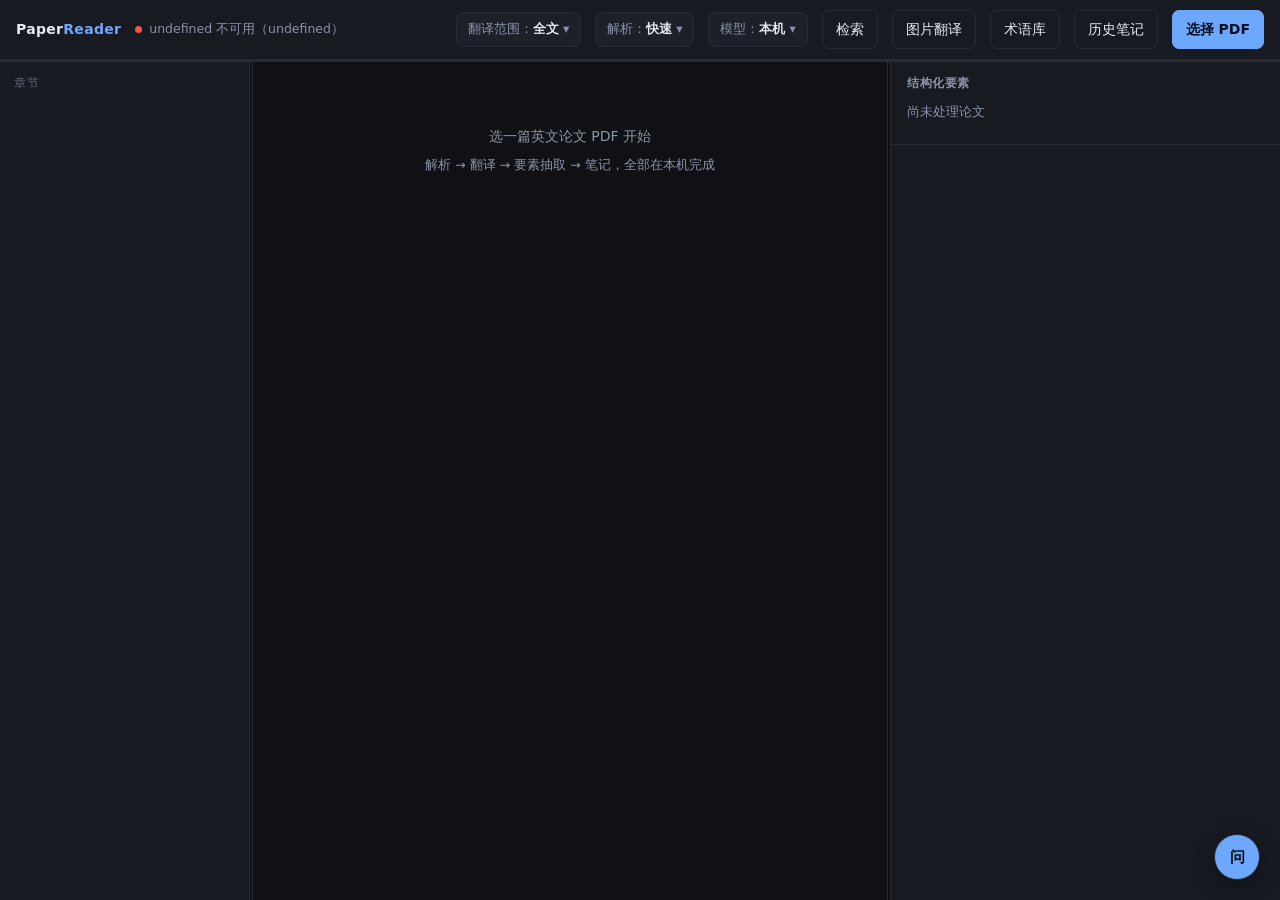
==== web/static/index.html @ 1d7f53ca "补齐四项欠账并加两个新功能：MinerU能力探测、Content-Type与请求体边界、上传目录清理、20项安全回归测试；新增公式点击解读与右下角问论文对话框（支持选中引用）" ====
<!DOCTYPE html>
<html lang="zh-CN">
<head>
<meta charset="utf-8">
<meta name="viewport" content="width=device-width, initial-scale=1">
<title>PaperReader · 端侧文献精读</title>
<link rel="stylesheet" href="/static/vendor/katex/katex.min.css">
<script src="/static/vendor/katex/katex.min.js"></script>
<style>
  :root{
    --bg:#0f1115; --panel:#171a21; --panel-2:#1c2029; --line:#262b36;
    --text:#e6e9ef; --muted:#8b93a7; --dim:#5f6675;
    --accent:#6ea8fe; --accent-dim:#2b4a7d;
    --ok:#3fb950; --warn:#d29922; --bad:#f85149;
    --radius:10px;
  }
  *{box-sizing:border-box}
  html,body{height:100%}
  body{
    margin:0; background:var(--bg); color:var(--text);
    font:14px/1.65 -apple-system,"Segoe UI","Microsoft YaHei",system-ui,sans-serif;
    display:flex; flex-direction:column; overflow:hidden;
  }
  button{font:inherit; cursor:pointer; border-radius:7px; border:1px solid var(--line);
    background:var(--panel-2); color:var(--text); padding:7px 13px; transition:.15s}
  button:hover{border-color:var(--accent-dim); background:#222834}
  button.primary{background:var(--accent); color:#08111f; border-color:var(--accent); font-weight:600}
  button.primary:hover{background:#8ab8ff}
  button:disabled{opacity:.45; cursor:not-allowed}
  button.ghost{background:transparent}
  input,select,textarea{font:inherit; background:var(--panel-2); color:var(--text);
    border:1px solid var(--line); border-radius:7px; padding:7px 10px; outline:none}
  input:focus,select:focus,textarea:focus{border-color:var(--accent-dim)}

  /* 顶栏 */
  header{display:flex; align-items:center; gap:14px; padding:10px 16px;
    border-bottom:1px solid var(--line); background:var(--panel); flex:none}
  .logo{font-weight:700; letter-spacing:.3px}
  .logo span{color:var(--accent)}
  .status{display:flex; align-items:center; gap:7px; color:var(--muted); font-size:12.5px}
  .dot{width:7px;height:7px;border-radius:50%;background:var(--dim)}
  .dot.on{background:var(--ok); box-shadow:0 0 0 3px rgba(63,185,80,.15)}
  .dot.off{background:var(--bad)}
  header .spacer{flex:1}
  /* 自定义下拉：原生 select 在某些缩放/多屏环境下弹层会跑到左上角，索性自己画 */
  .dd{position:relative}
  .dd-btn{background:var(--panel-2); border:1px solid var(--line); color:var(--muted);
    padding:6px 11px; border-radius:7px; font-size:12.5px}
  .dd-btn b{color:var(--text); font-weight:600}
  .dd-menu{position:absolute; right:0; top:calc(100% + 6px); min-width:210px; display:none;
    background:#1b2029; border:1px solid var(--line); border-radius:9px; padding:5px;
    box-shadow:0 14px 34px rgba(0,0,0,.45); z-index:60}
  .dd.open .dd-menu{display:block}
  .dd-menu > div{padding:8px 10px; border-radius:6px; font-size:13px; cursor:pointer;
    color:var(--text); display:flex; align-items:center; gap:8px}
  .dd-menu > div:hover{background:#232a36}
  .dd-menu > div.sel{background:#1f2a3d; color:var(--accent)}
  .dd-menu .hint{color:var(--dim); font-size:11.5px; padding:2px 10px 6px; cursor:default}
  .dd-menu .hint:hover{background:transparent}

  /* 进度条 */
  #bar{height:2px; background:var(--line); flex:none; overflow:hidden}
  #bar > i{display:block; height:100%; width:0; background:var(--accent); transition:width .4s}

  /* 主区 */
  main{flex:1; display:grid; min-height:0;
    grid-template-columns:var(--lw,250px) 5px minmax(0,1fr) 5px var(--rw,390px)}
  .col{overflow-y:auto; min-height:0}
  /* 分隔条：鼠标移上去变蓝，按住左右拖 */
  .split{cursor:col-resize; background:transparent; position:relative; z-index:5}
  .split::after{content:''; position:absolute; inset:0 2px; background:var(--line); transition:background .15s}
  .split:hover::after,.split.dragging::after{background:var(--accent)}
  body.resizing{cursor:col-resize; user-select:none}
  .col.left{border-right:1px solid var(--line); background:var(--panel)}
  .col.right{border-left:1px solid var(--line); background:var(--panel)}
  .col.center{background:var(--bg); scroll-behavior:smooth}

  .sec-head{padding:12px 14px 6px; font-size:11.5px; letter-spacing:.08em;
    color:var(--dim); text-transform:uppercase}
  .toc-item{padding:8px 14px; cursor:pointer; border-left:2px solid transparent;
    display:flex; gap:8px; align-items:baseline}
  .toc-item:hover{background:#1d222c}
  .toc-item.active{border-left-color:var(--accent); background:#1d2330}
  .toc-item .k{font-size:10.5px; padding:1px 6px; border-radius:4px; background:#252b37;
    color:var(--muted); flex:none}
  .toc-item .t{font-size:13px; overflow:hidden; text-overflow:ellipsis; white-space:nowrap}
  .toc-item .n{margin-left:auto; font-size:11px; color:var(--dim); flex:none}
  .toc-item.done .n{color:var(--ok)}

  /* 阅读区 */
  .paper-title{padding:22px 34px 6px; font-size:19px; font-weight:650}
  .paper-meta{padding:0 34px 16px; color:var(--muted); font-size:12.5px}
  .card{margin:0 34px 18px; border:1px solid var(--line); border-radius:var(--radius);
    background:var(--panel); overflow:hidden}
  .card-h{display:flex; align-items:center; gap:10px; padding:10px 16px;
    border-bottom:1px solid var(--line); background:var(--panel-2); font-size:13px}
  .card-h .k{font-size:10.5px; padding:1px 6px; border-radius:4px; background:#2a3140; color:var(--muted)}
  .card-h .rate{margin-left:auto; font-size:11.5px; color:var(--muted)}
  .card-b{padding:6px 16px 12px; display:grid; gap:2px}
  .pair{display:grid; gap:6px}
  .pair .lab{font-size:11px; color:var(--dim); letter-spacing:.05em}
  .para{display:grid; gap:5px; padding:11px 0; border-bottom:1px dashed var(--line)}
  .para:last-child{border-bottom:none}
  .pno{font-size:10.5px; color:var(--dim); letter-spacing:.04em}
  .pno b{color:var(--accent); font-weight:600}
  .src{color:#a8b0c0; font-size:13px; font-family:ui-serif,Georgia,serif; line-height:1.7}
  .dst{color:var(--text); font-size:14px; line-height:1.85; white-space:pre-wrap}
  .cached{font-size:10px; color:var(--ok); margin-left:6px}
  /* 表格与插图：原来这些内容被直接丢掉了 */
  .tblwrap{overflow-x:auto; padding:8px 0 4px}
  .tbl{border-collapse:collapse; font-size:12.5px; min-width:100%}
  .tbl th,.tbl td{border:1px solid var(--line); padding:5px 9px; text-align:left; white-space:nowrap}
  .tbl th{background:#20262f; color:var(--muted); font-weight:500}
  .figs{display:flex; flex-wrap:wrap; gap:10px; padding:10px 0 2px}
  .figs figure{margin:0; flex:1 1 260px; max-width:340px; background:#11151b;
    border:1px solid var(--line); border-radius:8px; padding:7px}
  .figs img{width:100%; border-radius:4px; display:block; cursor:zoom-in; background:#fff}
  .figs figcaption{font-size:11px; color:var(--dim); padding-top:5px}
  details.pages{margin-top:8px}
  details.pages summary{cursor:pointer; color:var(--muted); font-size:12px; padding:5px 0}
  details.pages img{width:100%; border:1px solid var(--line); border-radius:6px; margin-top:8px; background:#fff}
  .zoom{position:fixed; inset:0; background:rgba(0,0,0,.85); display:none; align-items:center;
    justify-content:center; z-index:80; padding:30px}
  .zoom.show{display:flex}
  .zoom img{max-width:96vw; max-height:92vh; background:#fff; border-radius:6px}
  /* 正文内嵌的插图与公式（MinerU 解析时按 bbox 裁出来） */
  .inline-fig{margin:14px 0; background:#11151b; border:1px solid var(--line);
    border-radius:8px; padding:8px; max-width:560px}
  .inline-fig img{width:100%; border-radius:4px; display:block; cursor:zoom-in; background:#fff}
  .inline-fig figcaption{font-size:11.5px; color:var(--muted); padding-top:6px; line-height:1.6}
  .formula{margin:14px 0; padding:10px 12px; background:#11151b; border:1px solid var(--line);
    border-radius:8px; display:flex; flex-direction:column; gap:6px}
  .formula img{max-height:90px; width:auto; max-width:100%; align-self:flex-start;
    background:#fff; border-radius:4px; cursor:zoom-in; padding:3px 6px}
  .formula code{font-family:ui-monospace,Consolas,monospace; font-size:11.5px;
    color:var(--muted); word-break:break-all; line-height:1.6}
  /* KaTeX 渲染结果：可选中、可缩放，比图片清楚 */
  .eq-render{color:var(--text); font-size:1.05em; overflow-x:auto; padding:4px 0}
  .eq-render .katex{font-size:1.12em}
  .eq-clickable{cursor:pointer; border-radius:6px; transition:background .15s}
  .eq-clickable:hover{background:rgba(110,168,254,.10); outline:1px dashed rgba(110,168,254,.45)}
  /* 图片翻译的结果：原文/译文并排 */
  .imgcard{background:var(--panel); border:1px solid var(--line); border-radius:9px; padding:12px}
  .imgcard-h{display:flex; gap:10px; align-items:center}
  .imgthumb{width:52px; height:52px; object-fit:cover; border-radius:6px; border:1px solid var(--line); flex:none}
  .imgtext{margin:0; padding:10px; background:#11151b; border:1px solid var(--line);
    border-radius:7px; font-size:12.5px; line-height:1.8; white-space:pre-wrap;
    word-break:break-word; max-height:340px; overflow:auto; color:var(--text);
    font-family:inherit}
  .empty{padding:60px 34px; color:var(--muted); text-align:center; line-height:2}
  .empty kbd{background:var(--panel-2); border:1px solid var(--line); border-radius:5px;
    padding:1px 6px; font-size:12px}
  .warnbox{margin:0 34px 16px; padding:10px 14px; border-radius:8px;
    background:rgba(210,153,34,.1); border:1px solid rgba(210,153,34,.35);
    color:#e3c07a; font-size:12.5px}

  /* 右栏 */
  .panel-block{padding:12px 16px; border-bottom:1px solid var(--line)}
  .panel-block h3{margin:0 0 8px; font-size:12px; color:var(--muted); font-weight:600;
    letter-spacing:.05em}
  .field{margin-bottom:9px}
  .field .fl{font-size:11px; color:var(--dim); margin-bottom:2px}
  .field .fv{font-size:13px; line-height:1.6; white-space:pre-wrap}
  .field ul{margin:0; padding-left:16px}
  .field li{margin-bottom:3px}
  .chip{display:inline-block; font-size:11px; padding:1px 7px; border-radius:20px;
    background:#252b37; color:var(--muted); margin:0 4px 4px 0}
  .chip.ok{background:rgba(63,185,80,.12); color:var(--ok)}
  .chip.bad{background:rgba(248,81,73,.12); color:var(--bad)}
  .ev{padding:7px 0; border-bottom:1px dashed var(--line); font-size:12px; color:#9aa3b4;
    font-family:ui-serif,Georgia,serif}
  .ev:last-child{border-bottom:none}
  .ev b{color:var(--muted); font-weight:500; font-family:inherit; font-size:11px}
  .note-md{padding:12px 16px; font-size:13px; line-height:1.8}
  .note-md h1,.note-md h2,.note-md h3{font-size:14px; margin:16px 0 8px; color:var(--accent)}
  .note-md h1{font-size:15px}
  .note-md h2{border-bottom:1px solid var(--line); padding-bottom:5px}
  /* 段落：段间距 + 中文习惯的首行缩进 2 字 */
  .note-md p{margin:0 0 10px; line-height:1.95; text-indent:2em; color:var(--text)}
  .note-md p:last-child{margin-bottom:0}
  .note-md ul,.note-md ol{padding-left:22px; margin:6px 0 10px}
  .note-md li{margin-bottom:5px; line-height:1.85}
  .note-md b{color:var(--text); font-weight:600}
  .note-md code{background:#1c2029; padding:1px 5px; border-radius:4px; font-size:12px}

  /* 弹层 */
  .mask{position:fixed; inset:0; background:rgba(0,0,0,.55); display:none;
    align-items:center; justify-content:center; z-index:50}
  .mask.show{display:flex}
  .modal{width:min(940px,94vw); max-height:86vh; background:var(--panel);
    border:1px solid var(--line); border-radius:12px; display:flex; flex-direction:column;
    box-shadow:0 24px 60px rgba(0,0,0,.5)}
  .modal-h{display:flex; align-items:center; gap:10px; padding:14px 18px;
    border-bottom:1px solid var(--line)}
  .modal-h h2{margin:0; font-size:15px}
  .modal-h .spacer{flex:1}
  .modal-b{padding:16px 18px; overflow:auto}
  table{width:100%; border-collapse:collapse; font-size:13px}
  th,td{text-align:left; padding:7px 8px; border-bottom:1px solid var(--line); vertical-align:middle}
  th{color:var(--muted); font-weight:500; font-size:12px; white-space:nowrap}
  td.nowrap{white-space:nowrap}
  td.ellip{max-width:340px; overflow:hidden; text-overflow:ellipsis; white-space:nowrap}
  td button{padding:3px 9px; font-size:12px}
  button.danger{color:var(--bad); border-color:rgba(248,81,73,.35)}
  button.danger:hover{background:rgba(248,81,73,.12); border-color:var(--bad)}
  .row{display:flex; gap:8px; flex-wrap:wrap; margin-bottom:12px}
  .row input{flex:1; min-width:110px}
  .hide{display:none !important}
  .dd-menu div.disabled{opacity:.45; cursor:not-allowed}

  /* ---------- 右下角提问面板 ---------- */
  #chatFab{position:fixed; right:20px; bottom:20px; z-index:60; width:46px; height:46px;
    border-radius:50%; border:1px solid var(--line); background:var(--accent); color:#0b0e13;
    font-size:15px; font-weight:700; cursor:pointer; box-shadow:0 6px 20px rgba(0,0,0,.35)}
  #chatFab:hover{filter:brightness(1.08)}
  #chatFab.active{background:var(--panel); color:var(--text)}
  #chatPanel{position:fixed; right:20px; bottom:84px; z-index:200; width:390px; max-width:calc(100vw - 40px);
    height:min(560px, 72vh); display:flex; flex-direction:column;
    background:#171a21; border:1px solid var(--line); border-radius:12px;
    box-shadow:0 18px 46px rgba(0,0,0,.5); overflow:hidden}
  .chat-h{display:flex; align-items:center; gap:8px; padding:9px 12px;
    border-bottom:1px solid var(--line); font-size:13px; font-weight:600}
  .chat-h button{padding:2px 9px}
  #chatMsgs{flex:1; overflow-y:auto; padding:12px; display:flex; flex-direction:column; gap:10px}
  .chat-tip{color:var(--dim); font-size:12.5px; line-height:1.8}
  .msg{max-width:92%; padding:8px 11px; border-radius:9px; font-size:13px; line-height:1.8; word-break:break-word}
  .msg.me{align-self:flex-end; background:rgba(110,168,254,.16); border:1px solid rgba(110,168,254,.3)}
  .msg.ai{align-self:flex-start; background:#11151b; border:1px solid var(--line)}
  .msg.ai p{margin:0 0 8px; text-indent:0}
  .msg.ai p:last-child{margin-bottom:0}
  .msg.ai ul,.msg.ai ol{padding-left:20px; margin:4px 0 8px}
  .msg.ai h1,.msg.ai h2,.msg.ai h3{font-size:13px; margin:8px 0 5px; color:var(--accent)}
  #chatQuotes{display:flex; flex-wrap:wrap; gap:6px; padding:8px 12px; border-top:1px solid var(--line)}
  .quote-chip{display:inline-flex; align-items:center; gap:6px; max-width:100%;
    background:#11151b; border:1px solid var(--line); border-radius:6px;
    padding:3px 7px; font-size:11.5px; color:var(--muted)}
  .quote-chip b{cursor:pointer; color:var(--dim); font-weight:400}
  .quote-chip b:hover{color:var(--bad)}
  .chat-in{display:flex; gap:8px; padding:10px 12px; border-top:1px solid var(--line)}
  #chatInput{flex:1; resize:none; background:#11151b; color:var(--text); border:1px solid var(--line);
    border-radius:8px; padding:7px 9px; font-size:13px; line-height:1.6; font-family:inherit}
  #chatInput:focus{outline:none; border-color:var(--accent)}
  .sel-quote{position:fixed; z-index:70; padding:4px 10px; font-size:12px; cursor:pointer;
    background:var(--accent); color:#0b0e13; border:none; border-radius:6px;
    box-shadow:0 4px 14px rgba(0,0,0,.4)}
  .toast{position:fixed; bottom:22px; left:50%; transform:translateX(-50%) translateY(20px);
    background:var(--panel-2); border:1px solid var(--line); color:var(--text);
    padding:9px 16px; border-radius:8px; opacity:0; transition:.25s; pointer-events:none; z-index:99}
  .toast.show{opacity:1; transform:translateX(-50%)}
  ::-webkit-scrollbar{width:10px;height:10px}
  ::-webkit-scrollbar-thumb{background:#2a303c; border-radius:6px}
  ::-webkit-scrollbar-track{background:transparent}
</style>
</head>
<body>
<header>
  <div class="logo">Paper<span>Reader</span></div>
  <div class="status"><i class="dot" id="dot"></i><span id="modelTxt">检查模型…</span></div>
  <div class="spacer"></div>
  <div class="dd" id="ddRange">
    <button class="dd-btn" onclick="toggleDD('ddRange')">翻译范围：<b id="rangeLabel">全文</b> ▾</button>
    <div class="dd-menu">
      <div data-v="all" onclick="pickRange('all')">全文（除参考文献）</div>
      <div data-v="core" onclick="pickRange('core')">摘要 + 方法 + 实验</div>
      <div data-v="abstract" onclick="pickRange('abstract')">仅摘要（最快）</div>
    </div>
  </div>
  <div class="dd" id="ddParse">
    <button class="dd-btn" onclick="toggleDD('ddParse')">解析：<b id="parseLabel">快速</b> ▾</button>
    <div class="dd-menu">
      <div data-v="auto" onclick="pickParse('auto')">快速（PyMuPDF，约 10 秒）</div>
      <div data-v="mineru" id="optMineru" onclick="pickParse('mineru')">精细（MinerU，约 30~60 秒/篇）</div>
    </div>
  </div>
  <div class="dd" id="ddModel">
    <button class="dd-btn" onclick="toggleDD('ddModel')">模型：<b id="modelLabel">本机</b> ▾</button>
    <div class="dd-menu" id="modelMenu"></div>
  </div>
  <button id="btnRerun" class="ghost hide" onclick="rerunCurrent()" title="按当前模型与术语库重新解析并翻译">重新翻译</button>
  <button id="btnSearch" class="ghost">检索</button>
  <button id="btnImage" class="ghost">图片翻译</button>
  <button id="btnTerms" class="ghost">术语库</button>
  <button id="btnNotes" class="ghost">历史笔记</button>
  <button id="btnPick" class="primary">选择 PDF</button>
  <input type="file" id="file" accept="application/pdf" hidden>
</header>
<div id="bar"><i></i></div>

<main id="main">
  <div class="col left">
    <div class="sec-head">章节</div>
    <div id="toc"></div>
  </div>
  <div class="split" data-side="left" title="拖动调整章节栏宽度"></div>
  <div class="col center" id="center">
    <div class="empty" id="empty">
      选一篇英文论文 PDF 开始<br>
      <span style="font-size:12.5px">解析 → 翻译 → 要素抽取 → 笔记，全部在本机完成</span>
    </div>
  </div>
  <div class="split" data-side="right" title="拖动调整右栏宽度"></div>
  <div class="col right" id="right">
    <div class="panel-block">
      <h3>结构化要素</h3>
      <div class="field"><div class="fv" style="color:var(--muted)">尚未处理论文</div></div>
    </div>
  </div>
</main>

<div class="mask" id="mask">
  <div class="modal">
    <div class="modal-h">
      <h2 id="modalTitle">术语库</h2>
      <div class="spacer"></div>
      <button class="ghost" id="modalClose">关闭</button>
    </div>
    <div class="modal-b" id="modalBody"></div>
  </div>
</div>
<div class="toast" id="toast"></div>

<script>
const $ = s => document.querySelector(s);
// 渲染异常不能静默：出错时把原因写进页面标题，便于无头浏览器排查
window.onerror = (msg, src, line, col) => { document.title = 'ERR: ' + msg + ' @' + line + ':' + col; };
const el = (tag, cls, txt) => { const n = document.createElement(tag);
  if (cls) n.className = cls; if (txt !== undefined) n.textContent = txt; return n; };
const KIND_CN = {abstract:'摘要',introduction:'引言',related:'相关工作',method:'方法',
  experiment:'实验',discussion:'讨论',conclusion:'结论',acknowledg:'致谢',
  references:'参考文献',appendix:'附录',other:'其他',front:'题名页'};

let task = null, timer = null, currentFile = null;
let RANGE = 'all';
let PARSE = 'auto';
let SETTINGS = null;
let LAST_CANDS = [];
let EQ_TEX = [];  // 当前渲染批次的公式 LaTeX，下标对应 .eq-render[data-eq]
const RANGE_LABEL = {all:'全文', core:'摘要+方法+实验', abstract:'仅摘要'};
const PARSE_LABEL = {auto:'快速', mineru:'精细'};

function toggleDD(id){
  const d = document.getElementById(id);
  document.querySelectorAll('.dd').forEach(x => { if(x !== d) x.classList.remove('open'); });
  d.classList.toggle('open');
}
function closeDD(){ document.querySelectorAll('.dd').forEach(x => x.classList.remove('open')); }
document.addEventListener('click', e => { if(!e.target.closest('.dd')) closeDD(); });

function pickRange(v){
  RANGE = v;
  $('#rangeLabel').textContent = RANGE_LABEL[v] || v;
  closeDD();
}

let MINERU_OK = true;   // 由 /api/health 回填

function applyMineruCapability(){
  const el = document.getElementById('optMineru');
  if(!el) return;
  if(MINERU_OK){
    el.classList.remove('disabled');
    el.title = '';
  }else{
    el.classList.add('disabled');
    el.title = '未检测到 .venv-mineru，按 README 装好精细解析后再选';
  }
}

function pickParse(v){
  if(v === 'mineru' && !MINERU_OK){
    toast('精细解析未安装：需要 .venv-mineru 与 835MB 模型，见 README「可选：MinerU 精细解析」', 6000);
    closeDD();
    return;
  }
  PARSE = v;
  $('#parseLabel').textContent = PARSE_LABEL[v] || v;
  closeDD();
}

function kindsFor(range){
  if(range === 'abstract') return ['abstract'];
  // "*" 交给服务端解释为"除参考文献/致谢外的全部章节"，包括认不出名字的 other
  if(range === 'all') return ['*'];
  return ['abstract','introduction','related','method','experiment','other','conclusion'];
}

/* ---------- 模型提供方 ---------- */
async function loadSettings(){
  try{
    SETTINGS = await api('/api/settings');
    const p = SETTINGS.providers[SETTINGS.active] || {};
    const warn = (p.backend !== 'ollama' && !p.has_key) ? '（缺密钥）' : '';
    $('#modelLabel').textContent = (p.label || '本机') + warn;
    $('#modelMenu').innerHTML = Object.entries(SETTINGS.providers).map(([k,v]) => `
      <div class="${k===SETTINGS.active?'sel':''}" onclick="switchProvider('${escapeHtml(k).replace(/'/g,'&#39;')}')">
        <span>${escapeHtml(v.label)}${k===SETTINGS.active?' ✓':''}</span>
        <span style="margin-left:auto;font-size:11px;color:var(--dim)">
          ${v.backend==='ollama' ? '本地' : (v.has_key ? '已配密钥' : '未配密钥')}</span>
      </div>`).join('')
      + `<div class="hint" onclick="openProviderModal('${escapeHtml(SETTINGS.active).replace(/'/g,'&#39;')}')"
            style="cursor:pointer;color:var(--accent)">配置当前提供方（密钥 / 模型名）…</div>`;
  }catch(e){}
}

async function switchProvider(name){
  SETTINGS = await api('/api/settings', {method:'POST',
    headers:{'Content-Type':'application/json'}, body: JSON.stringify({active:name})});
  closeDD(); await loadSettings(); health();
  const p = SETTINGS.providers[name] || {};
  if(p.backend !== 'ollama' && !p.has_key) openProviderModal(name);
}

function openProviderModal(name){
  const p = (SETTINGS && SETTINGS.providers[name]) || {};
  $('#modalTitle').textContent = '配置模型提供方：' + (p.label || name);
  $('#modalBody').innerHTML = `
    <div class="row"><input id="pBase" placeholder="接口地址（OpenAI 兼容）" value="${escapeHtml(p.base_url||'')}"></div>
    <div class="row"><input id="pModel" placeholder="模型名，如 deepseek-chat / doubao-seed-1-6" value="${escapeHtml(p.model||'')}"></div>
    <div class="row"><input id="pKey" type="password" placeholder="API Key（只存本机 data/settings.json）" value=""></div>
    <div style="color:var(--muted);font-size:12.5px;line-height:1.8;margin:8px 0 12px">
      云端模式下论文正文会发送到对应服务商，本地推理的隐私保证不再成立。<br>
      演示建议：本机模型讲"数据不出机"，云端模型只用于对比效果。
    </div>
    <button class="primary" onclick="saveProvider('${escapeHtml(name).replace(/'/g,'&#39;')}')">保存并测试</button>
    <span id="pTest" style="margin-left:12px;color:var(--muted);font-size:12.5px"></span>`;
  $('#mask').classList.add('show');
}

async function saveProvider(name){
  $('#pTest').textContent = '保存中…';
  const body = {name, base_url: $('#pBase').value.trim(), model: $('#pModel').value.trim()};
  const key = $('#pKey').value.trim();
  if(key) body.api_key = key;
  await api('/api/settings', {method:'POST', headers:{'Content-Type':'application/json'},
    body: JSON.stringify(body)});
  await loadSettings();
  const ok = await api('/api/health');
  $('#pTest').textContent = ok.ok ? '连接正常' : '连接失败，检查地址/密钥/模型名';
  $('#pTest').style.color = ok.ok ? 'var(--ok)' : 'var(--bad)';
  health();
}

function toast(msg, ms=2200){
  const t = $('#toast'); t.textContent = msg; t.classList.add('show');
  clearTimeout(t._h); t._h = setTimeout(()=>t.classList.remove('show'), ms);
}
async function api(url, opt={}){
  const r = await fetch(url, opt);
  const ct = r.headers.get('content-type') || '';
  if (ct.includes('json')) return r.json();
  return r.text();
}
function setBar(p){ $('#bar > i').style.width = Math.max(0, Math.min(1, p)) * 100 + '%'; }

/* ---------- 健康检查 ---------- */
async function health(){
  try{
    const h = await api('/api/health');
    const dot = $('#dot');
    dot.className = 'dot ' + (h.ok ? 'on' : 'off');
    const who = h.label ? `${h.label} · ${h.model}` : h.model;
    $('#modelTxt').textContent = h.ok
      ? `${who} · 术语 ${h.terms} 条`
      : `${who} 不可用（${h.base_url}）`;
    // 精细解析是否可用，决定「解析」菜单里的档位能不能选
    MINERU_OK = h.mineru !== false;
    applyMineruCapability();
  }catch(e){
    $('#dot').className='dot off'; $('#modelTxt').textContent='服务异常';
  }
}

/* ---------- 选文件 ---------- */
$('#btnPick').onclick = () => $('#file').click();
$('#file').onchange = async e => {
  const f = e.target.files[0]; if(!f) return;
  currentFile = f;
  $('#btnPick').disabled = true; $('#btnPick').textContent = '上传中…';
  try{
    const r = await fetch('/api/upload?name=' + encodeURIComponent(f.name), {method:'POST', body:f});
    const j = await r.json();
    if(j.error) throw new Error(j.error);
    await start(j.path);
  }catch(err){ toast('上传失败：' + err.message, 3500); }
  finally{ $('#btnPick').disabled=false; $('#btnPick').textContent='选择 PDF'; }
};

async function start(path, force=false){
  const kinds = kindsFor(RANGE);
  const r = await api('/api/run', {method:'POST', headers:{'Content-Type':'application/json'},
    body: JSON.stringify({path, kinds, backend: PARSE, force})});
  if(r.error){ toast(r.error, 3500); return; }
  if(r.from_snapshot){
    clearInterval(timer); timer = null;
    await loadTaskById(r.task_id, '已秒开历史精读记录（未重新翻译）');
    return;
  }
  task = {id:r.task_id, status:'running', progress:0, sections:[], stage:'解析', stage_index:1};
  $('#center').innerHTML = '<div class="empty">正在解析 PDF…</div>';
  $('#toc').innerHTML = ''; $('#right').innerHTML = '';
  setBar(0.02);
  clearInterval(timer); timer = setInterval(poll, 700);
}

async function loadTaskById(tid, tip){
  const t = await api('/api/task/' + tid);
  if(!t || t.error){ toast((t && t.error) || '加载失败', 3500); return; }
  task = t;
  $('#toc').dataset.sig = '';
  $('#center').dataset.sig = '';
  setBar(1);
  renderToc(t);
  renderRead(t, false);
  renderRight(t);
  if(tip) toast(tip, 2800);
}

function syncRerunBtn(){
  const b = document.getElementById('btnRerun');
  if(!b) return;
  const ok = !!(task && task.pdf);
  b.classList.toggle('hide', !ok);
  b.disabled = !!(task && (task.status === 'running' || task.status === 'queued'));
}

async function rerunCurrent(){
  if(!task || !task.pdf) return toast('当前记录缺少原 PDF 路径，请重新选择 PDF');
  if(!confirm('按当前模型与最新术语库重新解析并翻译这篇论文？')) return;
  await start(task.pdf, true);
}

async function poll(){
  if(!task) return;
  const t = await api('/api/task/' + task.id);
  if(t.error) return;
  task = t;
  syncRerunBtn();
  setBar(t.progress || 0);
  renderToc(t);
  if(t.status === 'queued'){
    // 云端模型没有显存限制，队列原因和本地不一样，别一律甩"8GB 显存"
    const why = (t.backend === 'ollama' || !t.backend)
      ? '本机只有一块 8GB 显存，同时跑两个会互相拖慢'
      : '前面还有任务没结束（云端模型可并行 3 个）';
    $('#center').innerHTML = `<div class="empty">已排队，前面还有任务在跑…<br>
      <span style="font-size:12.5px">${why}</span><br>
      <button onclick="forceStart()" style="margin-top:12px">强制立即开始</button></div>`;
  }else if(t.status === 'running'){
    // 还没解析出章节时给个占位；有了章节就完全交给 renderRead，
    // 两边都往 #center 写会互相覆盖，最后卡在占位上
    if(!t.sections || !t.sections.length){
      $('#center').innerHTML = `<div class="empty">${escapeHtml(t.stage || '解析')}…</div>`;
      return;
    }
    renderRead(t, true);
  }else if(t.status === 'done'){
    clearInterval(timer); timer = null; setBar(1);
    renderRead(t, false); renderRight(t);
    toast('处理完成，笔记已保存');
  }else if(t.status === 'cancelled'){
    clearInterval(timer); timer = null;
    renderRead(t, false); renderRight(t);
    toast('已停止，已译完的段落保留在页面上');
  }else if(t.status === 'error'){
    clearInterval(timer); timer = null;
    $('#center').innerHTML = `<div class="empty">处理失败<br>
      <span style="color:var(--bad)">${escapeHtml(t.error || '未知错误')}</span></div>`;
  }
}

/* ---------- 渲染：章节列表 ---------- */
function renderToc(t){
  const box = $('#toc'); if(!t.sections || !t.sections.length) return;
  const sig = t.sections.map(s => (s.paras||[]).some(p=>p.translation) ? 1 : 0).join('');
  if(box.dataset.sig === sig) return;
  box.dataset.sig = sig; box.innerHTML = '';
  t.sections.forEach((s, i) => {
    const done = (s.paras||[]).some(p => p.translation);
    const it = el('div', 'toc-item' + (done ? ' done' : ''));
    it.dataset.idx = i;
    it.append(el('span','k', KIND_CN[s.kind] || s.kind));
    it.append(el('span','t', s.title));
    it.append(el('span','n', done ? '已译' : `未译 · ${s.chars}字`));
    it.onclick = () => {
      document.querySelectorAll('.toc-item').forEach(x=>x.classList.remove('active'));
      it.classList.add('active');
      const card = document.getElementById('sec-' + i);
      if(card) card.scrollIntoView({block:'start'});
    };
    box.append(it);
  });
}

/* ---------- 渲染：正文对照 ---------- */
function renderRead(t, streaming){
  if(!t.sections || !t.sections.length) return;
  const center = $('#center');
  const paraDone = t.sections.reduce((n,s)=>n+(s.paras||[]).filter(p=>p.translation).length,0);
  const paraAll = t.sections.reduce((n,s)=>n+(s.paras||[]).length,0);
  const sig = [t.id || '', t.sections.length, streaming?1:0, t.status, paraDone, paraAll,
               t.stage || '', Math.round((t.progress||0)*100), t.from_snapshot?1:0].join('|');
  if(center.dataset.sig === sig) return;
  center.dataset.sig = sig;
  const keepY = center.scrollTop;
  EQ_TEX = [];  // 每次重绘重置公式表，data-eq 下标才对得上

  let html = `<div class="paper-title">${escapeHtml(t.title || '')}</div>    <div class="paper-meta">${escapeHtml(t.pages || '—')} 页 · 解析 ${escapeHtml(t.backend || '—')} ·
    ${t.sections.length} 章 · 段落 ${paraDone}/${paraAll} 已译</div>`;
  if(streaming){
    html += `<div class="warnbox" style="display:flex;align-items:center;gap:12px">
      <span style="flex:1">正在翻译（${escapeHtml(t.stage||'')}），已完成的段落可以先读。全文约 4~6 分钟。</span>
      <button onclick="cancelTask()" style="padding:5px 12px">停止</button></div>`;
  }else{
    if(t.from_snapshot){
      const staleTip = t.snapshot_stale ? '（术语库或模型已更新，可按需重译）' : '（直接复用历史结果，零耗时）';
      html += `<div class="warnbox" style="display:flex;align-items:center;gap:12px;
        background:rgba(110,168,254,.08);border-color:rgba(110,168,254,.3);color:var(--text)">
        <span style="flex:1">已从历史快照秒开${staleTip}</span>
        ${t.pdf ? '<button onclick="rerunCurrent()" style="padding:5px 12px">重新解析翻译</button>' : ''}
      </div>`;
    }
    // 只翻了部分章节时给出明确入口，不要让人以为"永远翻不完"
    const bodySecs = t.sections.filter(s => !['references','acknowledg','front'].includes(s.kind));
    const left = bodySecs.filter(s => !(s.paras || []).some(p => p.translation)).length;
    if(left > 0){
      html += `<div class="warnbox" style="display:flex;align-items:center;gap:12px">
        <span style="flex:1">还有 <b>${left}</b> 节正文没有翻译（当前只翻了部分章节）。</span>
        <button onclick="retranslate()" style="padding:5px 12px">继续翻译剩余 ${left} 节</button></div>`;
    }
  }
  t.sections.forEach((s, i) => {
    const paras = s.paras || [];
    const translated = paras.some(p => p.translation);
    if(!translated && streaming) return;
    const rate = s.term_rate;
    const head = `<div class="card-h">
        <span class="k">${KIND_CN[s.kind] || s.kind}</span>
        <span>${escapeHtml(s.title)}</span>
        ${rate !== null && rate !== undefined
          ? `<span class="rate">一致率 ${(rate*100).toFixed(0)}%${
              s.violations ? ` · 违例 ${s.violations}` : ''} · ${paras.length} 段 · ${(s.seconds||0).toFixed(1)}s${
              s.cache_hits ? ` · 缓存 ${s.cache_hits}` : ''}</span>`
          : ''}
      </div>`;
    const paraBlock = (p) => `
      <div class="para">
        <div class="pno">第 <b>${p.page}</b> 页${p.cached ? '<span class="cached">缓存</span>' : ''}${
          p.aligned === false ? '<span style="color:var(--warn)"> · 未按段对齐</span>' : ''}</div>
        <div class="src">${escapeHtml(p.source)}</div>
        ${p.translation ? `<div class="dst">${escapeHtml(p.translation)}</div>` : ''}
      </div>`;

    // MinerU 给的是带 rowspan/colspan 的 HTML，直接渲染比拍平的二维数组准
    // 快速档拿不到表格结构，只能按原页裁图显示
    const tableBlock = (t) => {
      if(!t.html && !(t.rows || []).length){
        return t.url ? `<div class="tblwrap"><img src="${t.url}" loading="lazy"
          style="max-width:100%;background:#fff;border-radius:4px;cursor:zoom-in"
          onclick="zoomImg('${t.url}')">
          <div class="pno">第 ${t.page} 页 · 表格（原图，快速档不解析表格结构）</div></div>` : '';
      }
      const inner = t.html
        ? sanitizeTableHtml(t.html)
        : (t.rows || []).map((r, ri) => `<tr>${
            (r || []).map(c => ri === 0 ? `<th>${escapeHtml(c)}</th>` : `<td>${escapeHtml(c)}</td>`).join('')
          }</tr>`).join('');
      return `<div class="tblwrap"><table class="tbl">${inner}</table>
        <div class="pno">第 ${t.page} 页 · 表格（原文结构，未翻译）</div></div>`;
    };

    const figureBlock = (f) => f.url ? `
      <figure class="inline-fig">
        <img src="${f.url}" loading="lazy" onclick="zoomImg('${f.url}')">
        <figcaption>第 ${f.page} 页 · ${escapeHtml(f.caption || '插图（点击放大）')}</figcaption>
      </figure>` : '';

    const formulaBlock = (x) => {
      // 有 LaTeX 就用 KaTeX 渲染（可选中、可缩放），原图作为对照保留
      let idx = -1;
      if(x.latex){ EQ_TEX.push(x.latex); idx = EQ_TEX.length - 1; }
      return `<div class="formula">
        ${idx >= 0 ? `<div class="eq-render" data-eq="${idx}"></div>` : ''}
        ${x.url ? `<img src="${x.url}" loading="lazy" onclick="zoomImg('${x.url}')">` : ''}
        ${idx < 0 && x.latex ? `<code>${escapeHtml(x.latex)}</code>` : ''}
        <div class="pno">第 ${x.page} 页 · 公式${idx >= 0 && x.url ? '（上为渲染，下为原图）' : ''}</div>
      </div>`;
    };

    // 没有 flow 时的降级路径：段落 + 章节末尾的表格/插图
    const tables = (s.tables || []).map(tableBlock).join('');
    const figs = (s.figures || []).length
      ? `<div class="figs">${s.figures.map(figureBlock).join('')}</div>` : '';
    const snaps = (s.page_images || []).length ? `
      <details class="pages"><summary>查看原文页（${s.page_images.length} 页，含矢量图表）</summary>
        ${s.page_images.map(p => `<img src="${p.url}" loading="lazy">
          <div class="pno">第 ${p.page} 页</div>`).join('')}
      </details>` : '';

    // 有 flow 就按版面顺序混排（表格/插图/公式回原位）；没有就退回"段落 + 末尾图表"
    let body;
    if((s.flow || []).length){
      body = s.flow.map(it => {
        if(it.type === 'text') return paraBlock(paras[it.para] || {page: s.page, source: '', translation: ''});
        if(it.type === 'table') return tableBlock(it);
        if(it.type === 'figure') return figureBlock(it);
        if(it.type === 'formula') return formulaBlock(it);
        return '';
      }).join('');
    }else{
      body = paras.map(paraBlock).join('') + tables + figs;
    }

    html += `<div class="card" id="sec-${i}">${head}<div class="card-b">${
      body || '<div class="src" style="color:var(--dim)">（本段未翻译）</div>'}${snaps}</div></div>`;
  });
  center.innerHTML = html;
  center.scrollTop = keepY;

  // 公式渲染：KaTeX 本地包，失败就退回 LaTeX 源码（不至于白屏）
  center.querySelectorAll('.eq-render').forEach(el => {
    const tex = EQ_TEX[Number(el.dataset.eq)];
    if(!tex) return;
    el.classList.add('eq-clickable');
    el.title = '点击解读这个公式';
    el.onclick = () => explainFormula(tex, el);
    if(window.katex){
      try{ katex.render(tex, el, {displayMode:true, throwOnError:false, strict:false}); return; }
      catch(e){ /* 落到下面的源码显示 */ }
    }
    const code = document.createElement('code');
    code.textContent = tex;
    code.onclick = () => explainFormula(tex, el);
    el.replaceWith(code);
  });
  // 支持 #sec-5 这类锚点：内容渲染完再滚，否则浏览器找不到节点
  // 延迟一拍是必要的：插图是懒加载，加载后高度变化会把滚动位置顶走
  if(location.hash){
    setTimeout(() => {
      const target = document.querySelector(location.hash);
      if(target) target.scrollIntoView({block:'start'});
    }, 400);
  }
}

function zoomImg(url){
  let box = document.getElementById('zoomBox');
  if(!box){
    box = document.createElement('div');
    box.id = 'zoomBox'; box.className = 'zoom';
    box.onclick = () => box.classList.remove('show');
    box.innerHTML = '<img id="zoomImg">';
    document.body.appendChild(box);
  }
  document.getElementById('zoomImg').src = url;
  box.classList.add('show');
}

async function forceStart(){
  if(!task) return;
  const r = await api('/api/task/' + task.id + '/force', {method:'POST'});
  if(r.error) return toast(r.error);
  toast('已插队，马上开始');
  poll();
}

async function cancelTask(){
  if(!task) return;
  await api('/api/task/' + task.id + '/cancel', {method:'POST'});
  toast('已暂停，已译部分保留；点「继续翻译」接着跑');
}

async function retranslate(){
  if(!task) return;
  const r = await api('/api/retranslate', {method:'POST', headers:{'Content-Type':'application/json'},
    body: JSON.stringify({task_id: task.id})});
  if(r.error) return toast(r.error);
  toast('继续翻译，已完成的部分走缓存，只花没翻过的');
  if(!timer) timer = setInterval(poll, 1200);
  poll();
}

/* ---------- 渲染：右栏要素 ---------- */
function renderRight(t){
  const right = $('#right');
  const e = t.elements; if(!e) return;
  const f = e.fields || {};
  const rep = e.report || {};
  const list = v => Array.isArray(v) && v.length
    ? '<ul>' + v.map(x => `<li>${escapeHtml(typeof x === 'string' ? x : JSON.stringify(x))}</li>`).join('') + '</ul>'
    : '<span style="color:var(--dim)">—</span>';

  let html = `<div class="panel-block">
    <h3>AI 总结</h3>
    <div style="margin-bottom:9px">
      <button onclick="genSummary()" id="btnSum">${t.summary ? '重新生成总结' : '生成整篇总结'}</button>
    </div>
    <div class="note-md" id="sumView" style="padding:0">${
      t.summary ? mdToHtml(t.summary)
                : '<span style="color:var(--dim);font-size:12.5px">按审稿人视角输出八节：三十秒版 / 问题定位 / 方法与思路 / 创新点真伪 / 实验与证据 / 局限与不足 / 跟进方向 / 不确定的地方，每节不少于 300 字。</span>'
    }</div>
  </div>
  <div class="panel-block">
    <h3>质量</h3>
    <span class="chip ${rep.hit_rate >= 0.9 ? 'ok' : 'bad'}">证据命中 ${(rep.hit_rate*100||0).toFixed(0)}%</span>
    <span class="chip">${rep.evidence_verified}/${rep.evidence_total} 条</span>
    <span class="chip">${(rep.fields||[]).length} 字段</span>
    <div style="margin-top:8px;color:var(--dim);font-size:11.5px">
      ${Object.entries(t.timings||{}).map(([k,v])=>`${k} ${v.toFixed(1)}s`).join(' · ')}
    </div>
  </div>
  <div class="panel-block"><h3>一句话总结</h3>
    <div class="field"><div class="fv">${escapeHtml(f.research_question || '—')}</div></div>
    <div class="field"><div class="fl">前人不足</div>
      <div class="fv">${escapeHtml(f.gap || '—')}</div></div>
  </div>
  <div class="panel-block"><h3>方法要点</h3><div class="field">${list(f.method)}</div></div>
  <div class="panel-block"><h3>数据与指标</h3>
    <div class="field"><div class="fl">数据集</div><div class="fv">${list(f.dataset)}</div></div>
    <div class="field"><div class="fl">指标</div><div class="fv">${list(f.metrics)}</div></div>
    <div class="field"><div class="fl">关键数字</div>
      ${Array.isArray(f.key_results) && f.key_results.length
        ? f.key_results.map(k => `<div class="fv">· ${escapeHtml(k.metric||'')}：<b>${escapeHtml(String(k.value||''))}</b>${k.baseline?`（对比 ${escapeHtml(k.baseline)}）`:''}</div>`).join('')
        : '<span style="color:var(--dim)">—</span>'}
    </div>
  </div>
  <div class="panel-block"><h3>创新点</h3><div class="field">${list(f.novelty)}</div></div>
  <div class="panel-block"><h3>局限与疑问</h3><div class="field">${list(f.limitations)}</div></div>
  <div class="panel-block"><h3>原文依据</h3>
    ${(e.evidence||[]).map(ev => `<div class="ev"><b>${escapeHtml(ev.field)}</b> ${ev.verified?'<span class="chip ok">已回查</span>':'<span class="chip bad">未命中</span>'}<br>${escapeHtml(ev.quote)}</div>`).join('') || '<span style="color:var(--dim)">—</span>'}
  </div>
  <div class="panel-block"><h3>笔记</h3>
    <div style="display:flex;gap:8px;margin-bottom:10px;flex-wrap:wrap">
      <button onclick="toggleEditNote()" id="btnEditNote">编辑笔记</button>
      <button onclick="downloadNote()">导出 .md</button>
      <button onclick="copyNote()">复制全文</button>
    </div>
    <div class="note-md" id="noteView">${mdToHtml(t.note_md || '')}</div>
    <div id="noteEditor" class="hide" style="margin-top:8px">
      <textarea id="noteArea" oninput="previewNoteEdit()" style="width:100%;height:230px;font-family:ui-monospace,Consolas,monospace;
        font-size:12.5px;line-height:1.75"></textarea>
      <div style="display:flex;gap:8px;margin-top:8px">
        <button class="primary" onclick="saveNote()">保存笔记（覆盖原文）</button>
        <button onclick="toggleEditNote()">取消</button>
      </div>
    </div>
  </div>
  <div class="panel-block"><h3>我的批注（独立保存，导出时附在末尾）</h3>
    <textarea id="annoArea" placeholder="读的时候想到什么写在这里，会跟笔记一起导出"
      style="width:100%;height:110px;font-size:13px;line-height:1.7"></textarea>
    <div style="margin-top:8px"><button onclick="saveAnno()">保存批注</button></div>
  </div>`;
  right.innerHTML = html;
  if(t.note_id){
    api('/api/note/' + t.note_id).then(n => {
      if(!n || n.error) return;
      if(typeof n.note_md === 'string' && n.note_md !== task.note_md){
        task.note_md = n.note_md;
        if($('#noteView')) $('#noteView').innerHTML = mdToHtml(n.note_md);
      }
      if(n.user_note && $('#annoArea')) $('#annoArea').value = n.user_note;
    }).catch(()=>{});
  }
}

async function genSummary(){
  if(!task) return toast('先处理一篇论文');
  const btn = $('#btnSum');
  btn.disabled = true; btn.textContent = '总结中…';
  const view = $('#sumView');
  if(view) view.innerHTML = '<span style="color:var(--muted);font-size:12.5px">正在生成八节拆解…</span>';

  // 八节是并发生成的，轮询拿进度，让用户看到"3/8"而不是干等
  let alive = true;
  const tick = setInterval(async () => {
    if(!alive || !task) return;
    const t = await api('/api/task/' + task.id).catch(() => null);
    if(t && t.stage && t.stage.startsWith('总结')){
      btn.textContent = t.stage + '…';
      if(view) view.innerHTML = `<span style="color:var(--muted);font-size:12.5px">${escapeHtml(t.stage)}，并行生成中…</span>`;
    }
  }, 2000);

  let r = {};
  try{
    r = await api('/api/summary', {method:'POST', headers:{'Content-Type':'application/json'},
      body: JSON.stringify({task_id: task.id})});
  }finally{
    alive = false; clearInterval(tick);
    btn.disabled = false; btn.textContent = '重新生成总结';
  }
  if(r.error){ toast(r.error, 5000); if(view) view.innerHTML = ''; return; }
  task.summary = r.summary;
  if(view) view.innerHTML = mdToHtml(r.summary);
}

function previewNoteEdit(){
  const area = $('#noteArea'), v = $('#noteView');
  if(area && v) v.innerHTML = mdToHtml(area.value);
}

function toggleEditNote(){
  const ed = $('#noteEditor'), v = $('#noteView'), btn = $('#btnEditNote');
  if(!ed) return;
  if(ed.classList.contains('hide')){
    ed.classList.remove('hide');
    $('#noteArea').value = task.note_md || '';
    if(v) v.innerHTML = mdToHtml(task.note_md || '');
    btn.textContent = '收起编辑';
  }else{
    ed.classList.add('hide');
    if(v) v.innerHTML = mdToHtml(task.note_md || '');
    btn.textContent = '编辑笔记';
  }
}

async function saveNote(){
  if(!task || !task.note_id) return toast('还没有笔记');
  const md = $('#noteArea').value;
  const r = await api('/api/note/' + task.note_id, {method:'POST',
    headers:{'Content-Type':'application/json'}, body: JSON.stringify({note_md: md})});
  if(r && r.ok){
    task.note_md = md;
    $('#noteView').innerHTML = mdToHtml(md);
    toggleEditNote(); toast('笔记已保存');
  }else{ toast('保存失败' + (r && r.error ? '：' + r.error : '')); }
}

async function saveAnno(){
  if(!task || !task.note_id) return toast('还没有笔记');
  const v = $('#annoArea').value;
  const r = await api('/api/note/' + task.note_id, {method:'POST',
    headers:{'Content-Type':'application/json'}, body: JSON.stringify({user_note: v})});
  toast(r && r.ok ? '批注已保存' : ('保存失败' + (r && r.error ? '：' + r.error : '')));
}

// 导出走服务端下载：前端 blob + a.click() 在部分 Chrome 配置下只弹"另存为"却存成空文件
async function downloadNote(){
  if(!task || !task.note_id) return toast('还没有笔记可导出');
  // 导出前把正在编辑的笔记正文和批注一并落库，确保导出内容与页面所见完全一致
  const payload = {};
  const ed = $('#noteEditor'), area = $('#noteArea');
  if(ed && !ed.classList.contains('hide') && area){
    payload.note_md = area.value;
    task.note_md = area.value;
    if($('#noteView')) $('#noteView').innerHTML = mdToHtml(area.value);
  }
  if($('#annoArea')){
    payload.user_note = $('#annoArea').value;
  }
  if(Object.keys(payload).length){
    try{
      const r = await api('/api/note/' + task.note_id, {method:'POST', headers:{'Content-Type':'application/json'},
        body: JSON.stringify(payload)});
      if(!r || !r.ok) toast('保存失败，导出内容可能不是最新');
    }catch(e){
      toast('保存失败，导出内容可能不是最新');
    }
  }
  location.href = '/api/note/' + task.note_id + '/export?t=' + Date.now();
}

async function copyNote(){
  if(!task || !task.note_md) return toast('还没有笔记');
  const anno = ($('#annoArea') && $('#annoArea').value.trim()) || '';
  const body = task.note_md + (anno ? '\n\n## 我的批注\n\n' + anno + '\n' : '');
  copyText(body);
}

function copyText(t){
  navigator.clipboard.writeText(t)
    .then(() => toast('已复制到剪贴板'))
    .catch(() => toast('复制失败，请手动选中'));
}

function escapeHtml(s){
  return String(s ?? '').replace(/[&<>"']/g, c => ({'&':'&amp;','<':'&lt;','>':'&gt;','"':'&quot;',"'":'&#39;'}[c]));
}
function sanitizeTableHtml(raw){
  try{
    const doc = new DOMParser().parseFromString(String(raw || ''), 'text/html');
    const trs = doc.querySelectorAll('tr');
    if(!trs.length) return '';
    return [...trs].map(tr => {
      const cells = [...tr.querySelectorAll('th,td')].map(c => {
        const tag = c.tagName.toLowerCase() === 'th' ? 'th' : 'td';
        const rs = parseInt(c.getAttribute('rowspan') || '', 10);
        const cs = parseInt(c.getAttribute('colspan') || '', 10);
        const attrs = (rs > 1 ? ` rowspan="${rs}"` : '') + (cs > 1 ? ` colspan="${cs}"` : '');
        return `<${tag}${attrs}>${escapeHtml(c.textContent)}</${tag}>`;
      }).join('');
      return `<tr>${cells}</tr>`;
    }).join('');
  }catch(e){
    return '';
  }
}
function mdToHtml(md){
  // 逐行处理：标题 / 无序列表 / 有序列表 / 段落，各走各的标签。
  // 以前把空行换成 <br><br>，模型写一大段时整屏就是一坨，没有段间距。
  const lines = escapeHtml(md).replace(/\r\n/g, '\n').split('\n');
  const out = [];
  let para = [], list = null;

  const flushPara = () => {
    if(para.length){ out.push('<p>' + para.join('<br>') + '</p>'); para = []; }
  };
  const flushList = () => {
    if(list){
      out.push('<' + list.tag + '>' + list.items.map(i => '<li>' + i + '</li>').join('') + '</' + list.tag + '>');
      list = null;
    }
  };

  for(const raw of lines){
    const line = raw.trim();
    if(!line){ flushPara(); flushList(); continue; }

    const h = line.match(/^(#{1,4})\s+(.+)$/);
    if(h){
      flushPara(); flushList();
      const lv = Math.min(h[1].length, 3);
      out.push('<h' + lv + '>' + h[2] + '</h' + lv + '>');
      continue;
    }

    const ul = line.match(/^[-*]\s+(.+)$/);
    if(ul){
      flushPara();
      if(!list || list.tag !== 'ul'){ flushList(); list = {tag:'ul', items:[]}; }
      list.items.push(ul[1]);
      continue;
    }

    const ol = line.match(/^\d+[.)]\s+(.+)$/);
    if(ol){
      flushPara();
      if(!list || list.tag !== 'ol'){ flushList(); list = {tag:'ol', items:[]}; }
      list.items.push(ol[1]);
      continue;
    }

    flushList();
    para.push(line);
  }
  flushPara(); flushList();

  return out.join('')
    .replace(/\*\*(.+?)\*\*/g, '<b>$1</b>')
    .replace(/`([^`]+)`/g, '<code>$1</code>');
}

/* ---------- 三栏宽度拖拽 ---------- */
(function initSplit(){
  const main = document.getElementById('main');
  if(!main) return;
  const MIN = 170;          // 最窄
  const saved = JSON.parse(localStorage.getItem('pr_cols') || '{}');
  if(saved.lw) main.style.setProperty('--lw', saved.lw + 'px');
  if(saved.rw) main.style.setProperty('--rw', saved.rw + 'px');

  const clamp = (v, side) => {
    // 两边加起来不能把中间挤没：中间至少留 360px
    const total = main.clientWidth - 10;
    const other = side === 'left'
      ? parseInt(getComputedStyle(main).getPropertyValue('--rw')) || 390
      : parseInt(getComputedStyle(main).getPropertyValue('--lw')) || 250;
    return Math.max(MIN, Math.min(v, total - other - 360));
  };

  document.querySelectorAll('.split').forEach(bar => {
    bar.addEventListener('mousedown', e => {
      e.preventDefault();
      const side = bar.dataset.side;
      const startX = e.clientX;
      const prop = side === 'left' ? '--lw' : '--rw';
      const startW = parseInt(getComputedStyle(main).getPropertyValue(prop)) || (side === 'left' ? 250 : 390);
      bar.classList.add('dragging');
      document.body.classList.add('resizing');

      const move = ev => {
        const delta = side === 'left' ? (ev.clientX - startX) : (startX - ev.clientX);
        const w = clamp(startW + delta, side);
        main.style.setProperty(prop, w + 'px');
      };
      const up = () => {
        bar.classList.remove('dragging');
        document.body.classList.remove('resizing');
        document.removeEventListener('mousemove', move);
        document.removeEventListener('mouseup', up);
        const lw = parseInt(getComputedStyle(main).getPropertyValue('--lw')) || 250;
        const rw = parseInt(getComputedStyle(main).getPropertyValue('--rw')) || 390;
        localStorage.setItem('pr_cols', JSON.stringify({lw, rw}));
      };
      document.addEventListener('mousemove', move);
      document.addEventListener('mouseup', up);
    });
  });

  // 窗口变窄时把两栏拉回来，别把中间挤没
  window.addEventListener('resize', () => {
    const lw = parseInt(getComputedStyle(main).getPropertyValue('--lw')) || 250;
    const rw = parseInt(getComputedStyle(main).getPropertyValue('--rw')) || 390;
    if(lw + rw + 360 > main.clientWidth - 10){
      const ratio = (main.clientWidth - 10 - 360) / (lw + rw);
      main.style.setProperty('--lw', Math.max(MIN, Math.round(lw * ratio)) + 'px');
      main.style.setProperty('--rw', Math.max(MIN, Math.round(rw * ratio)) + 'px');
    }
  });
})();

/* ---------- 公式解读 ---------- */
async function explainFormula(tex, el){
  const card = el && (el.closest('.card-b') || el.closest('.card'));
  // 带上公式所在卡片的正文当上下文，模型才知道这篇论文里符号指什么
  const ctx = (card ? card.innerText : '').slice(0, 1200);
  $('#modalTitle').textContent = '公式解读';
  $('#modalBody').innerHTML = `
    <div style="background:#11151b;border:1px solid var(--line);border-radius:8px;
      padding:12px;margin-bottom:14px;overflow-x:auto">
      <div id="eqPreview"></div>
    </div>
    <div id="eqExp" style="color:var(--muted);font-size:13px">正在解读…（约 5~15 秒）</div>`;
  $('#mask').classList.add('show');

  const pv = $('#eqPreview');
  if(window.katex){
    try{ katex.render(tex, pv, {displayMode:true, throwOnError:false, strict:false}); }
    catch(e){ pv.textContent = tex; }
  }else{
    pv.textContent = tex;
  }

  const box = $('#eqExp');
  let r = {};
  try{
    r = await api('/api/formula/explain', {method:'POST',
      headers:{'Content-Type':'application/json'},
      body: JSON.stringify({latex: tex, context: ctx})});
  }catch(err){
    box.innerHTML = `<span style="color:var(--bad)">请求失败：${escapeHtml(String(err))}</span>`;
    return;
  }
  if(r.error){
    box.innerHTML = `<span style="color:var(--bad)">${escapeHtml(r.error)}</span>`;
    return;
  }
  box.className = 'note-md';
  box.style.color = '';
  box.innerHTML = mdToHtml(r.explain || '');
}

/* ---------- 跨文献检索 ---------- */
$('#btnSearch').onclick = () => {
  $('#modalTitle').textContent = '跨文献检索';
  $('#modalBody').innerHTML = `
    <div class="row">
      <input id="q" placeholder="例如：哪篇论文用了残差学习？" style="flex:1">
      <button class="primary" onclick="doSearch()">搜索</button>
    </div>
    <div class="tip" style="color:var(--muted);font-size:12px;margin-bottom:10px">
      在全部历史笔记里找结论，不只看当前这篇。优先语义检索，向量模型不在时退回关键词。
    </div>
    <div id="qres"></div>`;
  $('#mask').classList.add('show');
  setTimeout(()=>$('#q').focus(), 50);
};

async function doSearch(){
  const q = $('#q').value.trim();
  if(!q) return;
  $('#qres').innerHTML = '<div style="color:var(--muted)">检索中…</div>';
  const r = await api('/api/search?q=' + encodeURIComponent(q) + '&k=6');
  if(!r.hits || !r.hits.length){
    $('#qres').innerHTML = '<div style="color:var(--muted)">没有命中。先处理几篇论文再来。</div>';
    return;
  }
  const modeTip = r.mode === 'vector' ? '语义检索' : '关键词检索（向量模型不可用）';
  $('#qres').innerHTML = `<div style="color:var(--dim);font-size:11.5px;margin-bottom:8px">${modeTip} · ${r.hits.length} 条</div>`
    + r.hits.map(h => `<div class="ev" style="font-family:inherit;font-size:13px;padding:10px 0">
        <div style="color:var(--muted);font-size:11.5px;margin-bottom:3px">
          ${h.score.toFixed(3)} · ${escapeHtml(h.title)} · ${escapeHtml(h.section)}</div>
        ${escapeHtml(h.text)}
      </div>`).join('');
}

/* ---------- 图片翻译（本机选图 / 拖拽 / 粘贴 + 历史记录） ---------- */
$('#btnImage').onclick = async () => {
  $('#modalTitle').textContent = '图片翻译';
  $('#modalBody').innerHTML = `
    <div id="dropZone" style="border:1px dashed var(--line);border-radius:10px;padding:18px;
      text-align:center;cursor:pointer;transition:border-color .15s">
      <div style="font-size:14px">点击选择图片，或把图片拖到这里</div>
      <div style="color:var(--dim);font-size:12.5px;margin-top:4px">也可以直接 Ctrl+V 粘贴截图（结果自动保存到下方历史）</div>
      <input id="imgFile" type="file" accept="image/*" hidden>
    </div>
    <div style="display:flex;align-items:center;gap:10px;margin:12px 0 6px">
      <span style="color:var(--muted);font-size:12.5px">本次结果（按时间倒序，可连续识别多张）</span>
      <span style="flex:1"></span>
      <button onclick="document.getElementById('imgList').innerHTML=''" style="padding:3px 10px">清空本次</button>
    </div>
    <div id="imgList" style="display:flex;flex-direction:column;gap:12px"></div>
    <div id="imgHistoryWrap" style="margin-top:16px;border-top:1px solid var(--line);padding-top:12px"></div>`;
  $('#mask').classList.add('show');

  const zone = $('#dropZone'), input = $('#imgFile');
  zone.onclick = () => input.click();
  input.onchange = () => input.files[0] && translateImage(input.files[0]);
  zone.ondragover = e => { e.preventDefault(); zone.style.borderColor = 'var(--accent)'; };
  zone.ondragleave = () => { zone.style.borderColor = 'var(--line)'; };
  zone.ondrop = e => {
    e.preventDefault(); zone.style.borderColor = 'var(--line)';
    const f = e.dataTransfer.files[0];
    if(f) translateImage(f);
  };
  document.onpaste = e => {
    const item = [...((e.clipboardData && e.clipboardData.items) || [])]
      .find(i => i.type.startsWith('image/'));
    if(item){
      const f = item.getAsFile();
      if(f) translateImage(f);
    }
  };
  await loadImageHistory();
};

function imageCardHtml(j, idx){
  const warn = j.error ? `<div style="color:var(--warn);font-size:12.5px;margin-bottom:8px">${escapeHtml(j.error)}</div>` : '';
  const metaParts = [
    j.name ? escapeHtml(j.name) : '',
    `${j.chars || (j.text || '').length || 0} 字`,
    j.seconds ? `${Number(j.seconds).toFixed(1)} 秒` : '',
    j.created_at ? escapeHtml(String(j.created_at).replace('T',' ').slice(0,16)) : '',
  ].filter(Boolean).join(' · ');
  const thumb = j.thumb ? `<img src="${j.thumb}" class="imgthumb" alt="">` : '';
  return `
    <div class="imgcard">
      ${warn}
      <div class="imgcard-h">
        ${thumb}
        <div style="flex:1;min-width:0">
          <div style="font-size:12.5px;color:var(--muted)">${metaParts}</div>
        </div>
        <button onclick="copyText(document.getElementById('imgTgt${idx}').innerText)">复制译文</button>
        <button onclick="copyText(document.getElementById('imgSrc${idx}').innerText)">复制原文</button>
      </div>
      <div style="display:grid;grid-template-columns:1fr 1fr;gap:12px;margin-top:10px">
        <div><div class="pno">原文</div><pre id="imgSrc${idx}" class="imgtext">${escapeHtml(j.text||'')}</pre></div>
        <div><div class="pno">译文</div><pre id="imgTgt${idx}" class="imgtext">${escapeHtml(j.translation||'')}</pre></div>
      </div>
    </div>`;
}

let _imgSeq = 0;
function renderImageResult(j){
  // 兼容历史"查看"：追加到列表顶部，而不是覆盖掉上一张的结果
  const list = $('#imgList');
  if(!list) return;
  list.insertAdjacentHTML('afterbegin', imageCardHtml(j, ++_imgSeq));
}

async function loadImageHistory(){
  const wrap = $('#imgHistoryWrap');
  if(!wrap) return;
  const j = await api('/api/image/history');
  const items = (j && j.items) || [];
  const rows = items.map(it => `<tr>
      <td class="nowrap">#${it.id}</td>
      <td class="ellip" title="${escapeHtml((it.name||'') + ' ' + (it.preview||''))}">
        ${escapeHtml(it.name || 'image.png')}
        <span style="color:var(--dim);font-size:12px;margin-left:6px">${escapeHtml((it.preview||'').replace(/\s+/g,' '))}</span>
      </td>
      <td class="nowrap">${it.chars || 0} 字</td>
      <td class="nowrap">${escapeHtml((it.created_at||'').replace('T',' ').slice(0,16))}</td>
      <td class="nowrap">
        <div style="display:inline-flex;gap:6px">
          <button onclick="openImageHistory(${it.id})">查看</button>
          <button class="danger" onclick="delImageHistory(${it.id})">删除</button>
        </div>
      </td>
    </tr>`).join('');
  wrap.innerHTML = `
    <div style="display:flex;align-items:center;gap:10px;margin-bottom:8px">
      <span style="font-size:13px;font-weight:600;color:var(--muted)">图片翻译历史（${items.length} 条）</span>
      <span style="flex:1"></span>
      ${items.length ? '<button class="danger" style="padding:4px 10px;font-size:12px" onclick="clearImageHistory()">清空历史</button>' : ''}
    </div>
    <div style="max-height:28vh;overflow:auto;border:1px solid var(--line);border-radius:8px">
      <table><thead><tr><th>ID</th><th>图片 / 原文摘要</th><th>字数</th><th>时间</th><th>操作</th></tr></thead>
      <tbody>${rows || '<tr><td colspan="5" style="color:var(--dim)">暂无图片翻译历史</td></tr>'}</tbody></table>
    </div>`;
}

async function openImageHistory(id){
  const item = await api('/api/image/history/' + id);
  if(!item || item.error){ toast((item && item.error) || '记录不存在'); return; }
  renderImageResult(item);
  const box = $('#imgList');
  if(box) box.scrollIntoView({behavior:'smooth', block:'start'});
}

async function delImageHistory(id){
  if(!confirm(`删除图片翻译记录 #${id}？`)) return;
  const r = await api('/api/image/history/' + id + '/delete', {method:'POST',
    headers:{'Content-Type':'application/json'}, body: JSON.stringify({})});
  if(r && r.ok){ toast('已删除'); await loadImageHistory(); }
  else toast('删除失败');
}

async function clearImageHistory(){
  if(!confirm('确定清空全部图片翻译历史？此操作不可恢复。')) return;
  const r = await api('/api/image/history/clear', {method:'POST',
    headers:{'Content-Type':'application/json'}, body: JSON.stringify({})});
  toast(`已清理 ${(r && r.deleted) || 0} 条图片历史`);
  if($('#imgList')) $('#imgList').innerHTML = '';
  await loadImageHistory();
}

async function translateImage(file){
  const list = $('#imgList');
  if(!list) return;
  const idx = ++_imgSeq;
  const holder = document.createElement('div');
  holder.className = 'imgcard';
  holder.innerHTML = `<div style="color:var(--muted);font-size:13px">${escapeHtml(file.name || '图片')} 识别中…（约 10~30 秒）</div>`;
  list.insertBefore(holder, list.firstChild);
  let j = null;
  try{
    const r = await fetch('/api/image/translate?name=' + encodeURIComponent(file.name || 'image.png'),
      {method:'POST', body:file});
    j = await r.json();
  }catch(err){
    holder.innerHTML = `<div style="color:var(--bad)">请求失败：${escapeHtml(String(err))}</div>`;
    return;
  }
  if(!j || (j.error && !j.text)){
    holder.innerHTML = `<div style="color:var(--bad)">${escapeHtml((j && j.error) || '处理失败')}</div>`;
    return;
  }
  holder.outerHTML = imageCardHtml(j, idx);
  await loadImageHistory();
}


/* ---------- 术语库 ---------- */
$('#btnTerms').onclick = async () => {
  const j = await api('/api/terms');
  const rows = (j.terms || []).map(t => `<tr>
      <td>${escapeHtml(t.source)}</td><td>${escapeHtml(t.target)}</td>
      <td>${escapeHtml(t.domain||'')}</td>
      <td>${t.origin === 'manual' ? '<span class="chip ok">人工</span>' : '<span class="chip">自动</span>'}</td>
      <td>${escapeHtml(t.tgt_lng||'—')}</td>
      <td><button onclick="delTerm('${escapeHtml(t.source).replace(/'/g,'&#39;')}')">删除</button></td>
    </tr>`).join('');
  $('#modalTitle').textContent = `术语库（${(j.terms||[]).length} 条）`;
  $('#modalBody').innerHTML = `
    <div class="row">
      <input id="tSrc" placeholder="英文术语">
      <input id="tTgt" placeholder="中文译法">
      <input id="tDomain" placeholder="领域（可空）" style="max-width:130px">
      <button class="primary" onclick="addTerm()">添加</button>
      <button onclick="location.href='/api/terms/export'">导出 CSV</button>
      ${task && task.sections && task.sections.length
        ? '<button onclick="mineCandidates()">从当前论文挖候选</button>' : ''}
    </div>
    <div style="color:var(--muted);font-size:12px;margin-bottom:10px">
      人工术语优先级高于自动提取；译法不会被自动候选覆盖。
    </div>
    <div id="candBox"></div>
    <table><thead><tr><th>原文</th><th>译法</th><th>领域</th><th>来源</th><th>语言</th><th></th></tr></thead>
    <tbody>${rows || '<tr><td colspan="6" style="color:var(--dim)">空</td></tr>'}</tbody></table>`;
  $('#mask').classList.add('show');
};

/* 从当前论文挖候选术语，勾选后入库——这是术语闭环的第 2 步 */
async function mineCandidates(){
  const box = $('#candBox');
  if(!task || !task.sections) return;
  const text = task.sections
    .filter(s => ['abstract','introduction','method'].includes(s.kind))
    .map(s => (s.paras||[]).map(p=>p.source).join('\n'))
    .join('\n\n');
  if(!text.trim()) return toast('当前论文还没解析出正文');
  box.innerHTML = '<div style="color:var(--muted);font-size:12.5px;margin-bottom:8px">抽取中，约 15 秒…</div>';
  const r = await api('/api/terms/candidates', {method:'POST',
    headers:{'Content-Type':'application/json'}, body: JSON.stringify({text, limit:12})});
  if(r.error){ box.innerHTML = `<div style="color:var(--bad);font-size:12.5px">${escapeHtml(r.error)}</div>`; return; }
  const cands = r.candidates || [];
  LAST_CANDS = cands;
  if(!cands.length){ box.innerHTML = '<div style="color:var(--muted);font-size:12.5px">没有挖到候选</div>'; return; }
  box.innerHTML = `<div style="font-size:12.5px;color:var(--muted);margin-bottom:8px">
      挖到 ${cands.length} 条，勾选后入库（领域已自动识别，可按需修改；已在库的不可选）</div>
    <table><thead><tr><th></th><th>原文</th><th>译法</th><th>领域</th><th>说明</th><th>状态</th></tr></thead>
    <tbody>${cands.map((c,i)=>`<tr>
      <td style="width:26px"><input type="checkbox" data-i="${i}" ${c.in_db?'disabled':''} ${c.in_db?'':'checked'}></td>
      <td>${escapeHtml(c.source)}</td><td>${escapeHtml(c.target)}</td>
      <td style="width:110px"><input type="text" data-domain-i="${i}" value="${escapeHtml(c.domain||'general')}"
        style="width:100%;padding:3px 6px;font-size:12px" ${c.in_db?'disabled':''}></td>
      <td style="color:var(--muted);font-size:12px">${escapeHtml(c.reason||'')}</td>
      <td>${c.in_db?'<span class="chip">已在库</span>':'<span class="chip ok">新候选</span>'}</td>
    </tr>`).join('')}</tbody></table>
    <div style="margin-top:10px"><button class="primary" onclick="acceptCands()">入库选中项</button></div>`;
}

async function acceptCands(cands){
  const list = cands || LAST_CANDS || [];
  const picked = [...document.querySelectorAll('#candBox input[type=checkbox]')]
    .filter(cb => cb.checked && !cb.disabled)
    .map(cb => {
      const idx = Number(cb.dataset.i);
      const item = list[idx];
      if(!item) return null;
      const dEl = document.querySelector(`#candBox input[data-domain-i="${idx}"]`);
      return {...item, domain: (dEl && dEl.value.trim()) || item.domain || 'general'};
    })
    .filter(Boolean);
  if(!picked.length) return toast('没有选中任何候选');
  const r = await api('/api/terms/accept', {method:'POST',
    headers:{'Content-Type':'application/json'}, body: JSON.stringify({candidates: picked})});
  toast(`入库 ${r.accepted || 0} 条`);
  $('#btnTerms').click(); health();
}

async function addTerm(){
  const source = $('#tSrc').value.trim(), target = $('#tTgt').value.trim();
  if(!source || !target) return toast('原文和译法都要填');
  const r = await api('/api/terms', {method:'POST', headers:{'Content-Type':'application/json'},
    body: JSON.stringify({source, target, domain:$('#tDomain').value.trim() || 'general'})});
  if(r.error) return toast(r.error);
  toast('已添加'); $('#btnTerms').click(); health();
}
async function delTerm(source){
  if(!confirm(`删除术语「${source}」？`)) return;
  await api('/api/terms/delete', {method:'POST', headers:{'Content-Type':'application/json'},
    body: JSON.stringify({source})});
  toast('已删除'); $('#btnTerms').click(); health();
}

/* ---------- 历史笔记 ---------- */
async function renderNotesModal(){
  const j = await api('/api/notes');
  const notes = j.notes || [];
  const oldCnt = notes.filter(n => !n.has_snapshot).length;
  const rows = notes.map(n => `<tr>
      <td class="nowrap">#${n.id}</td>
      <td class="ellip" title="${escapeHtml(n.title||n.paper_path)}">${escapeHtml(n.title||n.paper_path)}</td>
      <td class="nowrap">${((n.term_rate||1)*100).toFixed(0)}%</td>
      <td class="nowrap">${escapeHtml((n.created_at||'').replace('T',' ').slice(0,16))}</td>
      <td class="nowrap">
        <div style="display:inline-flex;gap:6px">
          ${n.has_snapshot ? `<button class="primary" onclick="openPaperSnapshot(${n.id})">打开阅读</button>` : ''}
          <button onclick="openNote(${n.id})">查看笔记</button>
          <button class="danger" onclick="delNote(${n.id})">删除</button>
        </div>
      </td>
    </tr>`).join('');
  $('#modalTitle').textContent = `历史笔记（${notes.length} 条）`;
  $('#modalBody').innerHTML = `
    <div class="row" style="align-items:center;margin-bottom:10px">
      <span style="color:var(--muted);font-size:12px;flex:1">
        带「打开阅读」的记录可直接秒开完整双语界面；删除会同时清理对应快照与检索索引。
      </span>
      ${oldCnt ? `<button onclick="clearNotes('old')" style="padding:4px 10px;font-size:12px">清理无快照旧记录（${oldCnt}）</button>` : ''}
      ${notes.length ? `<button class="danger" onclick="clearNotes('all')" style="padding:4px 10px;font-size:12px">清空全部</button>` : ''}
    </div>
    <div style="max-height:38vh;overflow:auto;border:1px solid var(--line);border-radius:8px">
      <table><thead><tr><th>ID</th><th>论文</th><th>一致率</th><th>时间</th><th>操作</th></tr></thead>
      <tbody>${rows || '<tr><td colspan="5" style="color:var(--dim)">还没有笔记</td></tr>'}</tbody></table>
    </div>
    <div id="histNoteView" style="margin-top:14px"></div>`;
  $('#mask').classList.add('show');
}
$('#btnNotes').onclick = renderNotesModal;
async function delNote(id){
  if(!confirm(`删除历史笔记 #${id}（含关联快照与检索记录）？`)) return;
  const r = await api('/api/note/' + id + '/delete', {method:'POST',
    headers:{'Content-Type':'application/json'}, body: JSON.stringify({})});
  if(r && r.ok){ toast('已删除'); await renderNotesModal(); }
  else toast('删除失败');
}
async function clearNotes(mode){
  const msg = mode === 'all'
    ? '确定清空全部历史笔记与阅读快照？此操作不可恢复。'
    : '清理所有不带「打开阅读」快照的旧笔记（保留可秒开的精读快照）？';
  if(!confirm(msg)) return;
  const r = await api('/api/notes/clear', {method:'POST',
    headers:{'Content-Type':'application/json'}, body: JSON.stringify({mode})});
  toast(`已清理 ${(r && r.deleted) || 0} 条记录`);
  await renderNotesModal();
}
async function openNote(id){
  const box = $('#histNoteView');
  if(!box) return;
  box.innerHTML = '<div style="color:var(--muted);font-size:12.5px">加载中…</div>';
  const n = await api('/api/note/' + id);
  if(!n || n.error){
    box.innerHTML = `<div style="color:var(--bad);font-size:12.5px">${escapeHtml((n && n.error) || '加载失败')}</div>`;
    return;
  }
  const full = (n.note_md || '').trim() + (n.user_note && n.user_note.trim() ? '\n\n## 我的批注\n\n' + n.user_note.trim() : '');
  box.innerHTML = `
    <div style="display:flex;align-items:center;gap:10px;border-top:1px solid var(--line);padding-top:12px;margin-bottom:6px">
      <b style="font-size:13.5px">#${n.id} ${escapeHtml(n.title || '')}</b>
      <span style="flex:1"></span>
      <button onclick="location.href='/api/note/${n.id}/export?t='+Date.now()">导出 .md</button>
    </div>
    <div class="note-md" style="padding:4px 0">${full ? mdToHtml(full) : '<span style="color:var(--dim)">（这条笔记正文为空）</span>'}</div>`;
  box.scrollIntoView({behavior:'smooth', block:'start'});
}
async function openPaperSnapshot(noteId){
  const r = await api('/api/note/' + noteId + '/open', {method:'POST',
    headers:{'Content-Type':'application/json'}, body: JSON.stringify({})});
  if(!r || r.error){ toast((r && r.error) || '无法打开阅读快照', 3500); return; }
  closeModal();
  await loadTaskById(r.task_id, '已打开历史精读界面（未重新翻译）');
}

function closeModal(){
  $('#mask').classList.remove('show');
  document.onpaste = null;  // 关掉弹窗后不该再拦粘贴
}
$('#modalClose').onclick = closeModal;
$('#mask').onclick = e => { if(e.target.id === 'mask') closeModal(); };

/* ---------- 恢复上一次任务（刷新不丢结果） ---------- */
async function restore(){
  try{
    const t = await api('/api/task/last');
    if(!t || t.error || !t.sections || !t.sections.length) return;
    task = t; syncRerunBtn(); renderToc(t);
    if(t.status === 'running'){
      setBar(t.progress || 0); renderRead(t, true);
      clearInterval(timer); timer = setInterval(poll, 700);
    }else if(t.status === 'done'){
      setBar(1); renderRead(t, false); renderRight(t);
    }
  }catch(e){}
}

health(); loadSettings(); restore(); setInterval(health, 15000);

/* ---------- 右下角：就这篇论文提问 ---------- */
let CHAT = { open:false, quotes:[], history:[], busy:false };

function toggleChat(force){
  CHAT.open = force === undefined ? !CHAT.open : !!force;
  $('#chatPanel').classList.toggle('hide', !CHAT.open);
  $('#chatFab').classList.toggle('active', CHAT.open);
  $('#chatFab').textContent = CHAT.open ? '×' : '问';
  if(CHAT.open) setTimeout(() => $('#chatInput').focus(), 60);
}

function addChatQuote(text){
  const t = (text || '').trim();
  if(!t) return;
  if(CHAT.quotes.includes(t)) { toggleChat(true); return toast('这句已经在对话里了'); }
  if(CHAT.quotes.length >= 6) return toast('最多引用 6 段，先删掉几段');
  CHAT.quotes.push(t.slice(0, 600));
  renderChatQuotes();
  toggleChat(true);
  toast('已加入对话引用');
}

function renderChatQuotes(){
  const box = $('#chatQuotes');
  if(!box) return;
  box.classList.toggle('hide', CHAT.quotes.length === 0);
  box.innerHTML = CHAT.quotes.map((q, i) => `
    <span class="quote-chip" title="${escapeHtml(q)}">
      ${escapeHtml(q.slice(0, 28))}${q.length > 28 ? '…' : ''}
      <b onclick="removeChatQuote(${i})">×</b>
    </span>`).join('');
}

function removeChatQuote(i){
  CHAT.quotes.splice(i, 1);
  renderChatQuotes();
}

function renderChatMsgs(){
  const box = $('#chatMsgs');
  if(!box) return;
  if(!CHAT.history.length){
    box.innerHTML = `<div class="chat-tip">就这篇论文提问。正文里选中一句话，点「加入对话」可以带着原文问。</div>`;
    return;
  }
  box.innerHTML = CHAT.history.map(m => `
    <div class="msg ${m.role === 'user' ? 'me' : 'ai'}">
      ${m.role === 'assistant' ? mdToHtml(m.content) : escapeHtml(m.content)}
    </div>`).join('');
  box.scrollTop = box.scrollHeight;
}

function clearChat(){
  CHAT.history = []; CHAT.quotes = [];
  renderChatMsgs(); renderChatQuotes();
}

async function sendChat(){
  if(CHAT.busy) return;
  const input = $('#chatInput');
  const q = (input.value || '').trim();
  if(!q) return;
  if(!task) return toast('先打开一篇论文');
  input.value = '';
  CHAT.history.push({role:'user', content:q});
  renderChatMsgs();

  CHAT.busy = true;
  const msgs = $('#chatMsgs');
  msgs.insertAdjacentHTML('beforeend', '<div class="msg ai" id="chatPending">正在读论文…</div>');
  msgs.scrollTop = msgs.scrollHeight;
  try{
    const r = await api('/api/chat', {method:'POST',
      headers:{'Content-Type':'application/json'},
      body: JSON.stringify({
        task_id: task.id,
        question: q,
        quotes: CHAT.quotes,
        history: CHAT.history.slice(0, -1).slice(-6),
      })});
    const pend = $('#chatPending');
    if(pend) pend.remove();
    if(r.error){ toast(r.error, 5000); CHAT.history.pop(); renderChatMsgs(); return; }
    CHAT.history.push({role:'assistant', content:r.answer || ''});
    renderChatMsgs();
  }catch(err){
    const pend = $('#chatPending');
    if(pend) pend.remove();
    toast('请求失败：' + String(err), 5000);
    CHAT.history.pop(); renderChatMsgs();
  }finally{
    CHAT.busy = false;
  }
}

// 选中正文文字 → 浮出「加入对话」
(function initSelectionQuote(){
  let btn = null;
  const hide = () => { if(btn){ btn.remove(); btn = null; } };
  document.addEventListener('mouseup', () => {
    setTimeout(() => {
      const sel = window.getSelection();
      const text = (sel && sel.toString() || '').trim();
      hide();
      if(!text || text.length < 4 || !sel.rangeCount) return;
      const node = sel.anchorNode;
      const host = node && (node.nodeType === 1 ? node : node.parentElement);
      if(!host || !host.closest('#center')) return;   // 只对正文生效

      const rect = sel.getRangeAt(0).getBoundingClientRect();
      btn = document.createElement('button');
      btn.className = 'sel-quote';
      btn.textContent = '加入对话';
      btn.style.left = Math.min(window.innerWidth - 110, Math.max(8, rect.left + rect.width / 2 - 44)) + 'px';
      btn.style.top = Math.max(8, rect.top - 38) + 'px';
      btn.onmousedown = ev => { ev.preventDefault(); ev.stopPropagation(); };
      btn.onclick = ev => { ev.stopPropagation(); addChatQuote(text); hide(); };
      document.body.appendChild(btn);
    }, 10);
  });
  document.addEventListener('mousedown', e => {
    if(btn && e.target !== btn) hide();
  });
})();

// 面板 DOM 在 script 之后，等解析完再绑事件
document.addEventListener('DOMContentLoaded', () => {
  $('#chatFab').onclick = () => toggleChat();
  $('#chatClose').onclick = () => toggleChat(false);
  $('#chatSend').onclick = sendChat;
  $('#chatInput').addEventListener('keydown', e => {
    if(e.key === 'Enter' && !e.shiftKey){ e.preventDefault(); sendChat(); }
  });
  renderChatMsgs();
  if(location.hash === '#chat') toggleChat(true);   // 支持 /#chat 直接打开对话框
});

</script>

<button id="chatFab" title="就这篇论文提问">问</button>
<div id="chatPanel" class="hide">
  <div class="chat-h">
    <span>问论文</span>
    <span style="flex:1"></span>
    <button onclick="clearChat()" style="padding:2px 8px">清空</button>
    <button id="chatClose" style="padding:2px 9px">×</button>
  </div>
  <div id="chatMsgs"></div>
  <div id="chatQuotes" class="hide"></div>
  <div class="chat-in">
    <textarea id="chatInput" rows="2"
      placeholder="就这篇论文提问；正文里选中文字可「加入对话」。Enter 发送，Shift+Enter 换行"></textarea>
    <button id="chatSend" class="primary">发送</button>
  </div>
</div>
</body>
</html>
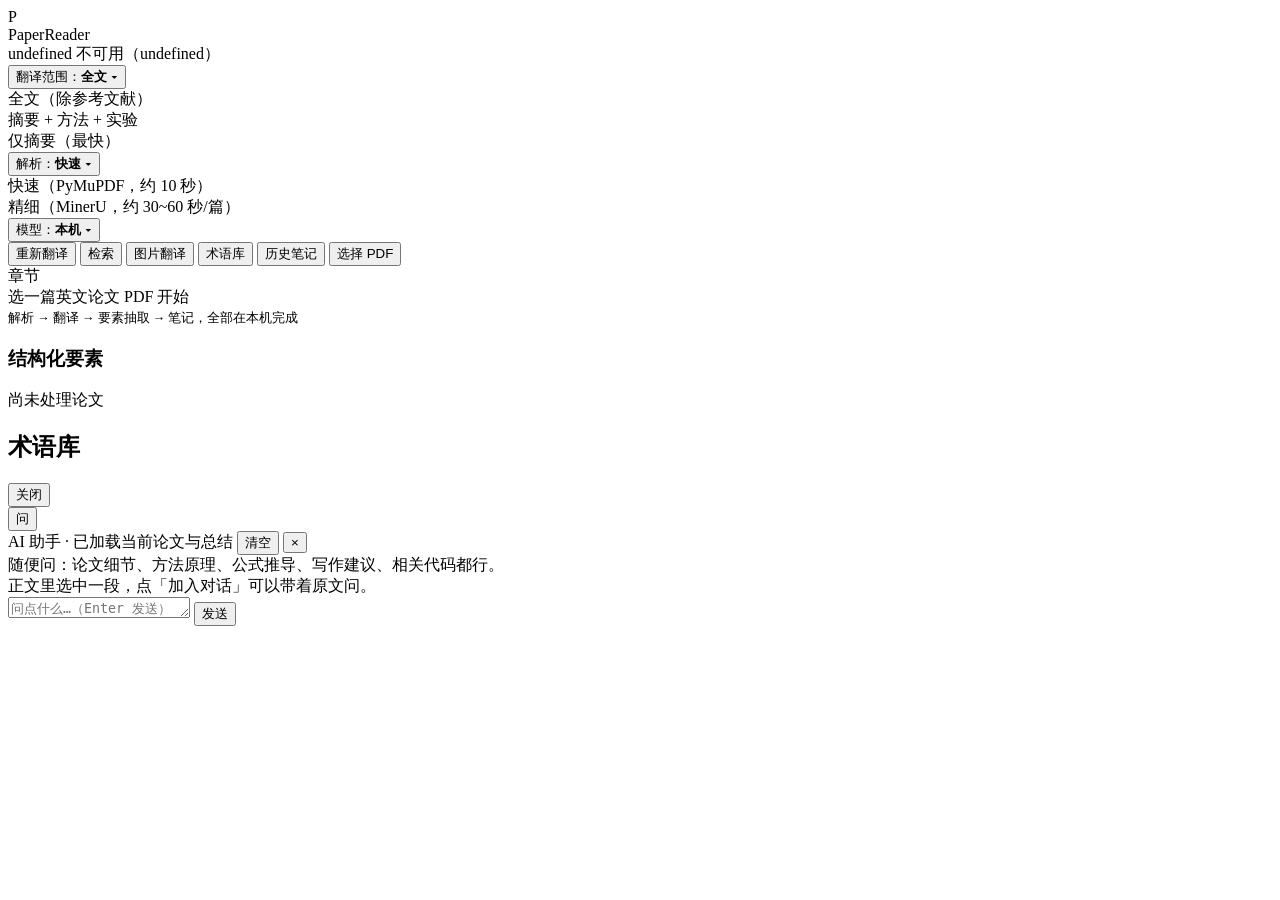
==== commit 32eabd24: "界面重做：外置设计系统样式表（编辑排版风、明度分层、字号层级、无障碍焦点）；对话改为通用助手并带上总结与要素上下文" ====
--- a/web/static/index.html
+++ b/web/static/index.html
@@ -6,256 +6,17 @@
 <title>PaperReader · 端侧文献精读</title>
 <link rel="stylesheet" href="/static/vendor/katex/katex.min.css">
 <script src="/static/vendor/katex/katex.min.js"></script>
-<style>
-  :root{
-    --bg:#0f1115; --panel:#171a21; --panel-2:#1c2029; --line:#262b36;
-    --text:#e6e9ef; --muted:#8b93a7; --dim:#5f6675;
-    --accent:#6ea8fe; --accent-dim:#2b4a7d;
-    --ok:#3fb950; --warn:#d29922; --bad:#f85149;
-    --radius:10px;
-  }
-  *{box-sizing:border-box}
-  html,body{height:100%}
-  body{
-    margin:0; background:var(--bg); color:var(--text);
-    font:14px/1.65 -apple-system,"Segoe UI","Microsoft YaHei",system-ui,sans-serif;
-    display:flex; flex-direction:column; overflow:hidden;
-  }
-  button{font:inherit; cursor:pointer; border-radius:7px; border:1px solid var(--line);
-    background:var(--panel-2); color:var(--text); padding:7px 13px; transition:.15s}
-  button:hover{border-color:var(--accent-dim); background:#222834}
-  button.primary{background:var(--accent); color:#08111f; border-color:var(--accent); font-weight:600}
-  button.primary:hover{background:#8ab8ff}
-  button:disabled{opacity:.45; cursor:not-allowed}
-  button.ghost{background:transparent}
-  input,select,textarea{font:inherit; background:var(--panel-2); color:var(--text);
-    border:1px solid var(--line); border-radius:7px; padding:7px 10px; outline:none}
-  input:focus,select:focus,textarea:focus{border-color:var(--accent-dim)}
-
-  /* 顶栏 */
-  header{display:flex; align-items:center; gap:14px; padding:10px 16px;
-    border-bottom:1px solid var(--line); background:var(--panel); flex:none}
-  .logo{font-weight:700; letter-spacing:.3px}
-  .logo span{color:var(--accent)}
-  .status{display:flex; align-items:center; gap:7px; color:var(--muted); font-size:12.5px}
-  .dot{width:7px;height:7px;border-radius:50%;background:var(--dim)}
-  .dot.on{background:var(--ok); box-shadow:0 0 0 3px rgba(63,185,80,.15)}
-  .dot.off{background:var(--bad)}
-  header .spacer{flex:1}
-  /* 自定义下拉：原生 select 在某些缩放/多屏环境下弹层会跑到左上角，索性自己画 */
-  .dd{position:relative}
-  .dd-btn{background:var(--panel-2); border:1px solid var(--line); color:var(--muted);
-    padding:6px 11px; border-radius:7px; font-size:12.5px}
-  .dd-btn b{color:var(--text); font-weight:600}
-  .dd-menu{position:absolute; right:0; top:calc(100% + 6px); min-width:210px; display:none;
-    background:#1b2029; border:1px solid var(--line); border-radius:9px; padding:5px;
-    box-shadow:0 14px 34px rgba(0,0,0,.45); z-index:60}
-  .dd.open .dd-menu{display:block}
-  .dd-menu > div{padding:8px 10px; border-radius:6px; font-size:13px; cursor:pointer;
-    color:var(--text); display:flex; align-items:center; gap:8px}
-  .dd-menu > div:hover{background:#232a36}
-  .dd-menu > div.sel{background:#1f2a3d; color:var(--accent)}
-  .dd-menu .hint{color:var(--dim); font-size:11.5px; padding:2px 10px 6px; cursor:default}
-  .dd-menu .hint:hover{background:transparent}
-
-  /* 进度条 */
-  #bar{height:2px; background:var(--line); flex:none; overflow:hidden}
-  #bar > i{display:block; height:100%; width:0; background:var(--accent); transition:width .4s}
-
-  /* 主区 */
-  main{flex:1; display:grid; min-height:0;
-    grid-template-columns:var(--lw,250px) 5px minmax(0,1fr) 5px var(--rw,390px)}
-  .col{overflow-y:auto; min-height:0}
-  /* 分隔条：鼠标移上去变蓝，按住左右拖 */
-  .split{cursor:col-resize; background:transparent; position:relative; z-index:5}
-  .split::after{content:''; position:absolute; inset:0 2px; background:var(--line); transition:background .15s}
-  .split:hover::after,.split.dragging::after{background:var(--accent)}
-  body.resizing{cursor:col-resize; user-select:none}
-  .col.left{border-right:1px solid var(--line); background:var(--panel)}
-  .col.right{border-left:1px solid var(--line); background:var(--panel)}
-  .col.center{background:var(--bg); scroll-behavior:smooth}
-
-  .sec-head{padding:12px 14px 6px; font-size:11.5px; letter-spacing:.08em;
-    color:var(--dim); text-transform:uppercase}
-  .toc-item{padding:8px 14px; cursor:pointer; border-left:2px solid transparent;
-    display:flex; gap:8px; align-items:baseline}
-  .toc-item:hover{background:#1d222c}
-  .toc-item.active{border-left-color:var(--accent); background:#1d2330}
-  .toc-item .k{font-size:10.5px; padding:1px 6px; border-radius:4px; background:#252b37;
-    color:var(--muted); flex:none}
-  .toc-item .t{font-size:13px; overflow:hidden; text-overflow:ellipsis; white-space:nowrap}
-  .toc-item .n{margin-left:auto; font-size:11px; color:var(--dim); flex:none}
-  .toc-item.done .n{color:var(--ok)}
-
-  /* 阅读区 */
-  .paper-title{padding:22px 34px 6px; font-size:19px; font-weight:650}
-  .paper-meta{padding:0 34px 16px; color:var(--muted); font-size:12.5px}
-  .card{margin:0 34px 18px; border:1px solid var(--line); border-radius:var(--radius);
-    background:var(--panel); overflow:hidden}
-  .card-h{display:flex; align-items:center; gap:10px; padding:10px 16px;
-    border-bottom:1px solid var(--line); background:var(--panel-2); font-size:13px}
-  .card-h .k{font-size:10.5px; padding:1px 6px; border-radius:4px; background:#2a3140; color:var(--muted)}
-  .card-h .rate{margin-left:auto; font-size:11.5px; color:var(--muted)}
-  .card-b{padding:6px 16px 12px; display:grid; gap:2px}
-  .pair{display:grid; gap:6px}
-  .pair .lab{font-size:11px; color:var(--dim); letter-spacing:.05em}
-  .para{display:grid; gap:5px; padding:11px 0; border-bottom:1px dashed var(--line)}
-  .para:last-child{border-bottom:none}
-  .pno{font-size:10.5px; color:var(--dim); letter-spacing:.04em}
-  .pno b{color:var(--accent); font-weight:600}
-  .src{color:#a8b0c0; font-size:13px; font-family:ui-serif,Georgia,serif; line-height:1.7}
-  .dst{color:var(--text); font-size:14px; line-height:1.85; white-space:pre-wrap}
-  .cached{font-size:10px; color:var(--ok); margin-left:6px}
-  /* 表格与插图：原来这些内容被直接丢掉了 */
-  .tblwrap{overflow-x:auto; padding:8px 0 4px}
-  .tbl{border-collapse:collapse; font-size:12.5px; min-width:100%}
-  .tbl th,.tbl td{border:1px solid var(--line); padding:5px 9px; text-align:left; white-space:nowrap}
-  .tbl th{background:#20262f; color:var(--muted); font-weight:500}
-  .figs{display:flex; flex-wrap:wrap; gap:10px; padding:10px 0 2px}
-  .figs figure{margin:0; flex:1 1 260px; max-width:340px; background:#11151b;
-    border:1px solid var(--line); border-radius:8px; padding:7px}
-  .figs img{width:100%; border-radius:4px; display:block; cursor:zoom-in; background:#fff}
-  .figs figcaption{font-size:11px; color:var(--dim); padding-top:5px}
-  details.pages{margin-top:8px}
-  details.pages summary{cursor:pointer; color:var(--muted); font-size:12px; padding:5px 0}
-  details.pages img{width:100%; border:1px solid var(--line); border-radius:6px; margin-top:8px; background:#fff}
-  .zoom{position:fixed; inset:0; background:rgba(0,0,0,.85); display:none; align-items:center;
-    justify-content:center; z-index:80; padding:30px}
-  .zoom.show{display:flex}
-  .zoom img{max-width:96vw; max-height:92vh; background:#fff; border-radius:6px}
-  /* 正文内嵌的插图与公式（MinerU 解析时按 bbox 裁出来） */
-  .inline-fig{margin:14px 0; background:#11151b; border:1px solid var(--line);
-    border-radius:8px; padding:8px; max-width:560px}
-  .inline-fig img{width:100%; border-radius:4px; display:block; cursor:zoom-in; background:#fff}
-  .inline-fig figcaption{font-size:11.5px; color:var(--muted); padding-top:6px; line-height:1.6}
-  .formula{margin:14px 0; padding:10px 12px; background:#11151b; border:1px solid var(--line);
-    border-radius:8px; display:flex; flex-direction:column; gap:6px}
-  .formula img{max-height:90px; width:auto; max-width:100%; align-self:flex-start;
-    background:#fff; border-radius:4px; cursor:zoom-in; padding:3px 6px}
-  .formula code{font-family:ui-monospace,Consolas,monospace; font-size:11.5px;
-    color:var(--muted); word-break:break-all; line-height:1.6}
-  /* KaTeX 渲染结果：可选中、可缩放，比图片清楚 */
-  .eq-render{color:var(--text); font-size:1.05em; overflow-x:auto; padding:4px 0}
-  .eq-render .katex{font-size:1.12em}
-  .eq-clickable{cursor:pointer; border-radius:6px; transition:background .15s}
-  .eq-clickable:hover{background:rgba(110,168,254,.10); outline:1px dashed rgba(110,168,254,.45)}
-  /* 图片翻译的结果：原文/译文并排 */
-  .imgcard{background:var(--panel); border:1px solid var(--line); border-radius:9px; padding:12px}
-  .imgcard-h{display:flex; gap:10px; align-items:center}
-  .imgthumb{width:52px; height:52px; object-fit:cover; border-radius:6px; border:1px solid var(--line); flex:none}
-  .imgtext{margin:0; padding:10px; background:#11151b; border:1px solid var(--line);
-    border-radius:7px; font-size:12.5px; line-height:1.8; white-space:pre-wrap;
-    word-break:break-word; max-height:340px; overflow:auto; color:var(--text);
-    font-family:inherit}
-  .empty{padding:60px 34px; color:var(--muted); text-align:center; line-height:2}
-  .empty kbd{background:var(--panel-2); border:1px solid var(--line); border-radius:5px;
-    padding:1px 6px; font-size:12px}
-  .warnbox{margin:0 34px 16px; padding:10px 14px; border-radius:8px;
-    background:rgba(210,153,34,.1); border:1px solid rgba(210,153,34,.35);
-    color:#e3c07a; font-size:12.5px}
-
-  /* 右栏 */
-  .panel-block{padding:12px 16px; border-bottom:1px solid var(--line)}
-  .panel-block h3{margin:0 0 8px; font-size:12px; color:var(--muted); font-weight:600;
-    letter-spacing:.05em}
-  .field{margin-bottom:9px}
-  .field .fl{font-size:11px; color:var(--dim); margin-bottom:2px}
-  .field .fv{font-size:13px; line-height:1.6; white-space:pre-wrap}
-  .field ul{margin:0; padding-left:16px}
-  .field li{margin-bottom:3px}
-  .chip{display:inline-block; font-size:11px; padding:1px 7px; border-radius:20px;
-    background:#252b37; color:var(--muted); margin:0 4px 4px 0}
-  .chip.ok{background:rgba(63,185,80,.12); color:var(--ok)}
-  .chip.bad{background:rgba(248,81,73,.12); color:var(--bad)}
-  .ev{padding:7px 0; border-bottom:1px dashed var(--line); font-size:12px; color:#9aa3b4;
-    font-family:ui-serif,Georgia,serif}
-  .ev:last-child{border-bottom:none}
-  .ev b{color:var(--muted); font-weight:500; font-family:inherit; font-size:11px}
-  .note-md{padding:12px 16px; font-size:13px; line-height:1.8}
-  .note-md h1,.note-md h2,.note-md h3{font-size:14px; margin:16px 0 8px; color:var(--accent)}
-  .note-md h1{font-size:15px}
-  .note-md h2{border-bottom:1px solid var(--line); padding-bottom:5px}
-  /* 段落：段间距 + 中文习惯的首行缩进 2 字 */
-  .note-md p{margin:0 0 10px; line-height:1.95; text-indent:2em; color:var(--text)}
-  .note-md p:last-child{margin-bottom:0}
-  .note-md ul,.note-md ol{padding-left:22px; margin:6px 0 10px}
-  .note-md li{margin-bottom:5px; line-height:1.85}
-  .note-md b{color:var(--text); font-weight:600}
-  .note-md code{background:#1c2029; padding:1px 5px; border-radius:4px; font-size:12px}
-
-  /* 弹层 */
-  .mask{position:fixed; inset:0; background:rgba(0,0,0,.55); display:none;
-    align-items:center; justify-content:center; z-index:50}
-  .mask.show{display:flex}
-  .modal{width:min(940px,94vw); max-height:86vh; background:var(--panel);
-    border:1px solid var(--line); border-radius:12px; display:flex; flex-direction:column;
-    box-shadow:0 24px 60px rgba(0,0,0,.5)}
-  .modal-h{display:flex; align-items:center; gap:10px; padding:14px 18px;
-    border-bottom:1px solid var(--line)}
-  .modal-h h2{margin:0; font-size:15px}
-  .modal-h .spacer{flex:1}
-  .modal-b{padding:16px 18px; overflow:auto}
-  table{width:100%; border-collapse:collapse; font-size:13px}
-  th,td{text-align:left; padding:7px 8px; border-bottom:1px solid var(--line); vertical-align:middle}
-  th{color:var(--muted); font-weight:500; font-size:12px; white-space:nowrap}
-  td.nowrap{white-space:nowrap}
-  td.ellip{max-width:340px; overflow:hidden; text-overflow:ellipsis; white-space:nowrap}
-  td button{padding:3px 9px; font-size:12px}
-  button.danger{color:var(--bad); border-color:rgba(248,81,73,.35)}
-  button.danger:hover{background:rgba(248,81,73,.12); border-color:var(--bad)}
-  .row{display:flex; gap:8px; flex-wrap:wrap; margin-bottom:12px}
-  .row input{flex:1; min-width:110px}
-  .hide{display:none !important}
-  .dd-menu div.disabled{opacity:.45; cursor:not-allowed}
-
-  /* ---------- 右下角提问面板 ---------- */
-  #chatFab{position:fixed; right:20px; bottom:20px; z-index:60; width:46px; height:46px;
-    border-radius:50%; border:1px solid var(--line); background:var(--accent); color:#0b0e13;
-    font-size:15px; font-weight:700; cursor:pointer; box-shadow:0 6px 20px rgba(0,0,0,.35)}
-  #chatFab:hover{filter:brightness(1.08)}
-  #chatFab.active{background:var(--panel); color:var(--text)}
-  #chatPanel{position:fixed; right:20px; bottom:84px; z-index:200; width:390px; max-width:calc(100vw - 40px);
-    height:min(560px, 72vh); display:flex; flex-direction:column;
-    background:#171a21; border:1px solid var(--line); border-radius:12px;
-    box-shadow:0 18px 46px rgba(0,0,0,.5); overflow:hidden}
-  .chat-h{display:flex; align-items:center; gap:8px; padding:9px 12px;
-    border-bottom:1px solid var(--line); font-size:13px; font-weight:600}
-  .chat-h button{padding:2px 9px}
-  #chatMsgs{flex:1; overflow-y:auto; padding:12px; display:flex; flex-direction:column; gap:10px}
-  .chat-tip{color:var(--dim); font-size:12.5px; line-height:1.8}
-  .msg{max-width:92%; padding:8px 11px; border-radius:9px; font-size:13px; line-height:1.8; word-break:break-word}
-  .msg.me{align-self:flex-end; background:rgba(110,168,254,.16); border:1px solid rgba(110,168,254,.3)}
-  .msg.ai{align-self:flex-start; background:#11151b; border:1px solid var(--line)}
-  .msg.ai p{margin:0 0 8px; text-indent:0}
-  .msg.ai p:last-child{margin-bottom:0}
-  .msg.ai ul,.msg.ai ol{padding-left:20px; margin:4px 0 8px}
-  .msg.ai h1,.msg.ai h2,.msg.ai h3{font-size:13px; margin:8px 0 5px; color:var(--accent)}
-  #chatQuotes{display:flex; flex-wrap:wrap; gap:6px; padding:8px 12px; border-top:1px solid var(--line)}
-  .quote-chip{display:inline-flex; align-items:center; gap:6px; max-width:100%;
-    background:#11151b; border:1px solid var(--line); border-radius:6px;
-    padding:3px 7px; font-size:11.5px; color:var(--muted)}
-  .quote-chip b{cursor:pointer; color:var(--dim); font-weight:400}
-  .quote-chip b:hover{color:var(--bad)}
-  .chat-in{display:flex; gap:8px; padding:10px 12px; border-top:1px solid var(--line)}
-  #chatInput{flex:1; resize:none; background:#11151b; color:var(--text); border:1px solid var(--line);
-    border-radius:8px; padding:7px 9px; font-size:13px; line-height:1.6; font-family:inherit}
-  #chatInput:focus{outline:none; border-color:var(--accent)}
-  .sel-quote{position:fixed; z-index:70; padding:4px 10px; font-size:12px; cursor:pointer;
-    background:var(--accent); color:#0b0e13; border:none; border-radius:6px;
-    box-shadow:0 4px 14px rgba(0,0,0,.4)}
-  .toast{position:fixed; bottom:22px; left:50%; transform:translateX(-50%) translateY(20px);
-    background:var(--panel-2); border:1px solid var(--line); color:var(--text);
-    padding:9px 16px; border-radius:8px; opacity:0; transition:.25s; pointer-events:none; z-index:99}
-  .toast.show{opacity:1; transform:translateX(-50%)}
-  ::-webkit-scrollbar{width:10px;height:10px}
-  ::-webkit-scrollbar-thumb{background:#2a303c; border-radius:6px}
-  ::-webkit-scrollbar-track{background:transparent}
-</style>
+<link rel="stylesheet" href="/static/app.css">
 </head>
 <body>
 <header>
-  <div class="logo">Paper<span>Reader</span></div>
-  <div class="status"><i class="dot" id="dot"></i><span id="modelTxt">检查模型…</span></div>
+  <div class="brand">
+    <span class="mark">P</span>
+    <div class="brand-txt">
+      <div class="logo">Paper<span>Reader</span></div>
+      <div class="status"><i class="dot" id="dot"></i><span id="modelTxt">检查模型…</span></div>
+    </div>
+  </div>
   <div class="spacer"></div>
   <div class="dd" id="ddRange">
     <button class="dd-btn" onclick="toggleDD('ddRange')">翻译范围：<b id="rangeLabel">全文</b> ▾</button>
@@ -276,6 +37,7 @@
     <button class="dd-btn" onclick="toggleDD('ddModel')">模型：<b id="modelLabel">本机</b> ▾</button>
     <div class="dd-menu" id="modelMenu"></div>
   </div>
+  <div class="vsep"></div>
   <button id="btnRerun" class="ghost hide" onclick="rerunCurrent()" title="按当前模型与术语库重新解析并翻译">重新翻译</button>
   <button id="btnSearch" class="ghost">检索</button>
   <button id="btnImage" class="ghost">图片翻译</button>
@@ -515,7 +277,14 @@
   if(tip) toast(tip, 2800);
 }
 
+function syncChatCtx(){
+  const ctx = document.getElementById('chatCtx');
+  if(!ctx) return;
+  ctx.textContent = task ? '· 已加载当前论文与总结' : '· 未打开论文，可自由提问';
+}
+
 function syncRerunBtn(){
+  syncChatCtx();
   const b = document.getElementById('btnRerun');
   if(!b) return;
   const ok = !!(task && task.pdf);
@@ -609,14 +378,14 @@
   if(streaming){
     html += `<div class="warnbox" style="display:flex;align-items:center;gap:12px">
       <span style="flex:1">正在翻译（${escapeHtml(t.stage||'')}），已完成的段落可以先读。全文约 4~6 分钟。</span>
-      <button onclick="cancelTask()" style="padding:5px 12px">停止</button></div>`;
+      <button onclick="cancelTask()" >停止</button></div>`;
   }else{
     if(t.from_snapshot){
       const staleTip = t.snapshot_stale ? '（术语库或模型已更新，可按需重译）' : '（直接复用历史结果，零耗时）';
       html += `<div class="warnbox" style="display:flex;align-items:center;gap:12px;
         background:rgba(110,168,254,.08);border-color:rgba(110,168,254,.3);color:var(--text)">
         <span style="flex:1">已从历史快照秒开${staleTip}</span>
-        ${t.pdf ? '<button onclick="rerunCurrent()" style="padding:5px 12px">重新解析翻译</button>' : ''}
+        ${t.pdf ? '<button onclick="rerunCurrent()" >重新解析翻译</button>' : ''}
       </div>`;
     }
     // 只翻了部分章节时给出明确入口，不要让人以为"永远翻不完"
@@ -625,7 +394,7 @@
     if(left > 0){
       html += `<div class="warnbox" style="display:flex;align-items:center;gap:12px">
         <span style="flex:1">还有 <b>${left}</b> 节正文没有翻译（当前只翻了部分章节）。</span>
-        <button onclick="retranslate()" style="padding:5px 12px">继续翻译剩余 ${left} 节</button></div>`;
+        <button onclick="retranslate()" >继续翻译剩余 ${left} 节</button></div>`;
     }
   }
   t.sections.forEach((s, i) => {
@@ -794,7 +563,7 @@
     <div style="margin-bottom:9px">
       <button onclick="genSummary()" id="btnSum">${t.summary ? '重新生成总结' : '生成整篇总结'}</button>
     </div>
-    <div class="note-md" id="sumView" style="padding:0">${
+    <div class="note-md" id="sumView">${
       t.summary ? mdToHtml(t.summary)
                 : '<span style="color:var(--dim);font-size:12.5px">按审稿人视角输出八节：三十秒版 / 问题定位 / 方法与思路 / 创新点真伪 / 实验与证据 / 局限与不足 / 跟进方向 / 不确定的地方，每节不少于 300 字。</span>'
     }</div>
@@ -1196,7 +965,7 @@
     <div style="display:flex;align-items:center;gap:10px;margin:12px 0 6px">
       <span style="color:var(--muted);font-size:12.5px">本次结果（按时间倒序，可连续识别多张）</span>
       <span style="flex:1"></span>
-      <button onclick="document.getElementById('imgList').innerHTML=''" style="padding:3px 10px">清空本次</button>
+      <button onclick="document.getElementById('imgList').innerHTML=''" >清空本次</button>
     </div>
     <div id="imgList" style="display:flex;flex-direction:column;gap:12px"></div>
     <div id="imgHistoryWrap" style="margin-top:16px;border-top:1px solid var(--line);padding-top:12px"></div>`;
@@ -1546,6 +1315,7 @@
   $('#chatPanel').classList.toggle('hide', !CHAT.open);
   $('#chatFab').classList.toggle('active', CHAT.open);
   $('#chatFab').textContent = CHAT.open ? '×' : '问';
+  syncChatCtx();
   if(CHAT.open) setTimeout(() => $('#chatInput').focus(), 60);
 }
 
@@ -1580,7 +1350,10 @@
   const box = $('#chatMsgs');
   if(!box) return;
   if(!CHAT.history.length){
-    box.innerHTML = `<div class="chat-tip">就这篇论文提问。正文里选中一句话，点「加入对话」可以带着原文问。</div>`;
+    box.innerHTML = `<div class="chat-tip">
+      随便问：论文细节、方法原理、公式推导、写作建议、相关代码都行。<br>
+      正文里选中一段，点「加入对话」可以带着原文问。
+    </div>`;
     return;
   }
   box.innerHTML = CHAT.history.map(m => `
@@ -1600,7 +1373,6 @@
   const input = $('#chatInput');
   const q = (input.value || '').trim();
   if(!q) return;
-  if(!task) return toast('先打开一篇论文');
   input.value = '';
   CHAT.history.push({role:'user', content:q});
   renderChatMsgs();
@@ -1613,7 +1385,7 @@
     const r = await api('/api/chat', {method:'POST',
       headers:{'Content-Type':'application/json'},
       body: JSON.stringify({
-        task_id: task.id,
+        task_id: task ? task.id : null,
         question: q,
         quotes: CHAT.quotes,
         history: CHAT.history.slice(0, -1).slice(-6),
@@ -1680,16 +1452,16 @@
 <button id="chatFab" title="就这篇论文提问">问</button>
 <div id="chatPanel" class="hide">
   <div class="chat-h">
-    <span>问论文</span>
+    <span class="who"><i></i>AI 助手</span>
+    <span class="ctx" id="chatCtx">· 已加载当前论文与总结</span>
     <span style="flex:1"></span>
-    <button onclick="clearChat()" style="padding:2px 8px">清空</button>
-    <button id="chatClose" style="padding:2px 9px">×</button>
+    <button onclick="clearChat()">清空</button>
+    <button id="chatClose" title="收起">×</button>
   </div>
   <div id="chatMsgs"></div>
   <div id="chatQuotes" class="hide"></div>
   <div class="chat-in">
-    <textarea id="chatInput" rows="2"
-      placeholder="就这篇论文提问；正文里选中文字可「加入对话」。Enter 发送，Shift+Enter 换行"></textarea>
+    <textarea id="chatInput" rows="1" placeholder="问点什么…（Enter 发送）"></textarea>
     <button id="chatSend" class="primary">发送</button>
   </div>
 </div>
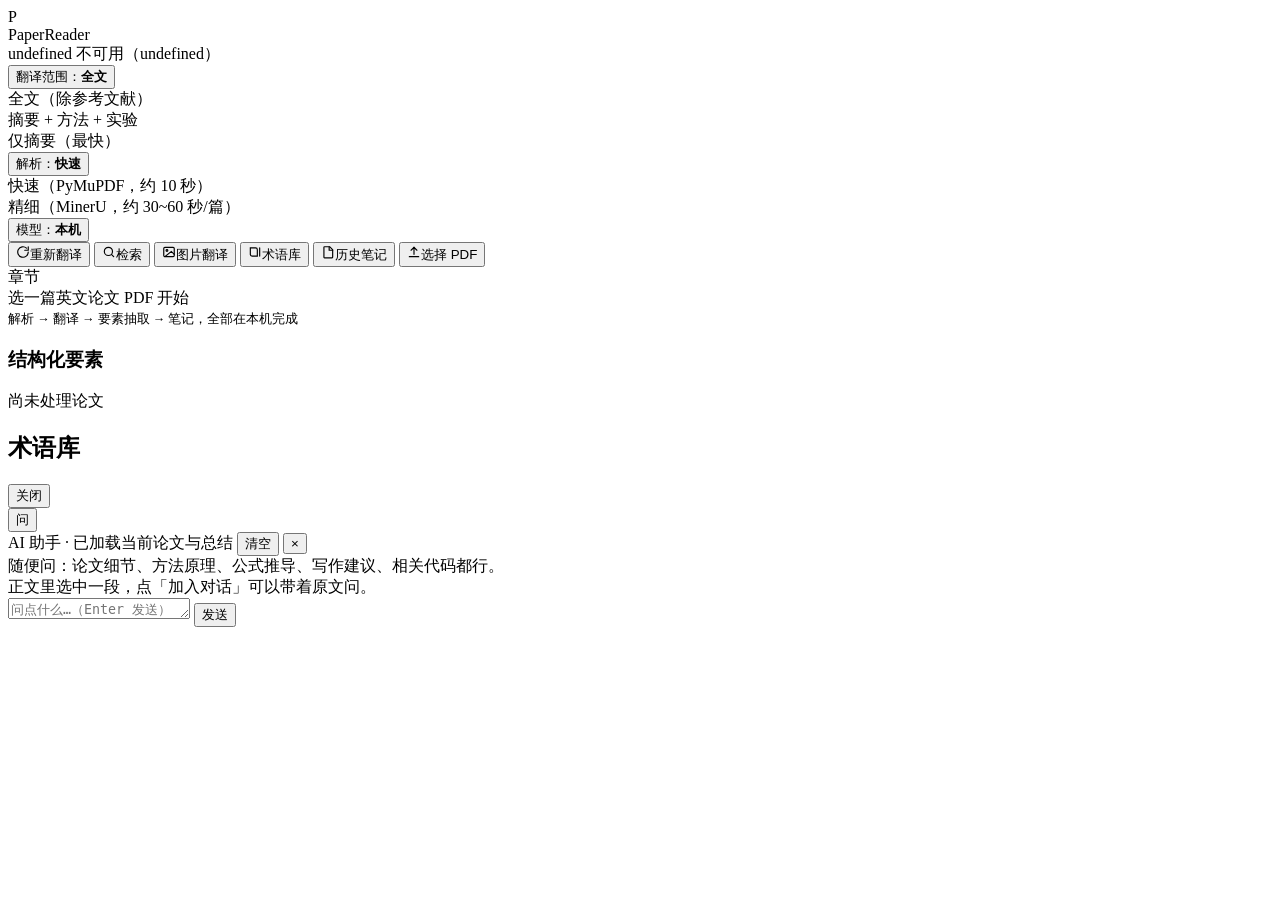
==== commit d5708a2d: "修版面留白与响应式：正文卡片限宽900居中、列宽按窗口夹取、1180图标化/1000折右栏/780折左栏；顶栏按钮加图标与表面、下拉箭头改CSS绘制" ====
--- a/web/static/index.html
+++ b/web/static/index.html
@@ -19,7 +19,7 @@
   </div>
   <div class="spacer"></div>
   <div class="dd" id="ddRange">
-    <button class="dd-btn" onclick="toggleDD('ddRange')">翻译范围：<b id="rangeLabel">全文</b> ▾</button>
+    <button class="dd-btn" onclick="toggleDD('ddRange')">翻译范围：<b id="rangeLabel">全文</b></button>
     <div class="dd-menu">
       <div data-v="all" onclick="pickRange('all')">全文（除参考文献）</div>
       <div data-v="core" onclick="pickRange('core')">摘要 + 方法 + 实验</div>
@@ -27,23 +27,23 @@
     </div>
   </div>
   <div class="dd" id="ddParse">
-    <button class="dd-btn" onclick="toggleDD('ddParse')">解析：<b id="parseLabel">快速</b> ▾</button>
+    <button class="dd-btn" onclick="toggleDD('ddParse')">解析：<b id="parseLabel">快速</b></button>
     <div class="dd-menu">
       <div data-v="auto" onclick="pickParse('auto')">快速（PyMuPDF，约 10 秒）</div>
       <div data-v="mineru" id="optMineru" onclick="pickParse('mineru')">精细（MinerU，约 30~60 秒/篇）</div>
     </div>
   </div>
   <div class="dd" id="ddModel">
-    <button class="dd-btn" onclick="toggleDD('ddModel')">模型：<b id="modelLabel">本机</b> ▾</button>
+    <button class="dd-btn" onclick="toggleDD('ddModel')">模型：<b id="modelLabel">本机</b></button>
     <div class="dd-menu" id="modelMenu"></div>
   </div>
   <div class="vsep"></div>
-  <button id="btnRerun" class="ghost hide" onclick="rerunCurrent()" title="按当前模型与术语库重新解析并翻译">重新翻译</button>
-  <button id="btnSearch" class="ghost">检索</button>
-  <button id="btnImage" class="ghost">图片翻译</button>
-  <button id="btnTerms" class="ghost">术语库</button>
-  <button id="btnNotes" class="ghost">历史笔记</button>
-  <button id="btnPick" class="primary">选择 PDF</button>
+  <button id="btnRerun" class="ghost hide" onclick="rerunCurrent()" title="按当前模型与术语库重新解析并翻译"><svg width="14" height="14" viewBox="0 0 24 24" fill="none" stroke="currentColor" stroke-width="2" stroke-linecap="round"><path d="M21 12a9 9 0 1 1-3-6.7"/><path d="M21 3v6h-6"/></svg><span class="btn-label">重新翻译</span></button>
+  <button id="btnSearch" class="ghost" title="跨文献检索"><svg width="14" height="14" viewBox="0 0 24 24" fill="none" stroke="currentColor" stroke-width="2" stroke-linecap="round"><circle cx="11" cy="11" r="7"/><path d="m20 20-3.5-3.5"/></svg><span class="btn-label">检索</span></button>
+  <button id="btnImage" class="ghost" title="图片翻译"><svg width="14" height="14" viewBox="0 0 24 24" fill="none" stroke="currentColor" stroke-width="2" stroke-linecap="round"><rect x="3" y="4" width="18" height="16" rx="2"/><circle cx="8.5" cy="9.5" r="1.5"/><path d="m21 16-5-5L5 20"/></svg><span class="btn-label">图片翻译</span></button>
+  <button id="btnTerms" class="ghost" title="术语库"><svg width="14" height="14" viewBox="0 0 24 24" fill="none" stroke="currentColor" stroke-width="2" stroke-linecap="round"><path d="M4 5h9a3 3 0 0 1 3 3v11H7a3 3 0 0 1-3-3z"/><path d="M20 5v14"/></svg><span class="btn-label">术语库</span></button>
+  <button id="btnNotes" class="ghost" title="历史笔记"><svg width="14" height="14" viewBox="0 0 24 24" fill="none" stroke="currentColor" stroke-width="2" stroke-linecap="round"><path d="M6 3h9l5 5v13a1 1 0 0 1-1 1H6a1 1 0 0 1-1-1V4a1 1 0 0 1 1-1z"/><path d="M14 3v6h6"/></svg><span class="btn-label">历史笔记</span></button>
+  <button id="btnPick" class="primary"><svg width="14" height="14" viewBox="0 0 24 24" fill="none" stroke="currentColor" stroke-width="2" stroke-linecap="round"><path d="M12 16V4"/><path d="m7 9 5-5 5 5"/><path d="M4 20h16"/></svg><span class="btn-label">选择 PDF</span></button>
   <input type="file" id="file" accept="application/pdf" hidden>
 </header>
 <div id="bar"><i></i></div>
@@ -824,8 +824,23 @@
   if(!main) return;
   const MIN = 170;          // 最窄
   const saved = JSON.parse(localStorage.getItem('pr_cols') || '{}');
-  if(saved.lw) main.style.setProperty('--lw', saved.lw + 'px');
-  if(saved.rw) main.style.setProperty('--rw', saved.rw + 'px');
+  // 存下来的宽度要按当前窗口重新夹一次，否则换小窗口会挤成一条缝
+  const fit = () => {
+    const avail = main.clientWidth - 10;
+    let lw = saved.lw || 252;
+    let rw = saved.rw || 392;
+    if (window.innerWidth <= 1000) rw = 0;      // 窄屏右栏已折叠
+    if (window.innerWidth <= 780) lw = 0;       // 更窄时左栏也折叠
+    const minCenter = 380;
+    if (lw + rw + minCenter > avail) {
+      const ratio = Math.max(0.35, (avail - minCenter) / (lw + rw));
+      lw = Math.round(lw * ratio);
+      rw = Math.round(rw * ratio);
+    }
+    if (lw) main.style.setProperty('--lw', Math.max(170, lw) + 'px');
+    if (rw) main.style.setProperty('--rw', Math.max(170, rw) + 'px');
+  };
+  fit();
 
   const clamp = (v, side) => {
     // 两边加起来不能把中间挤没：中间至少留 360px
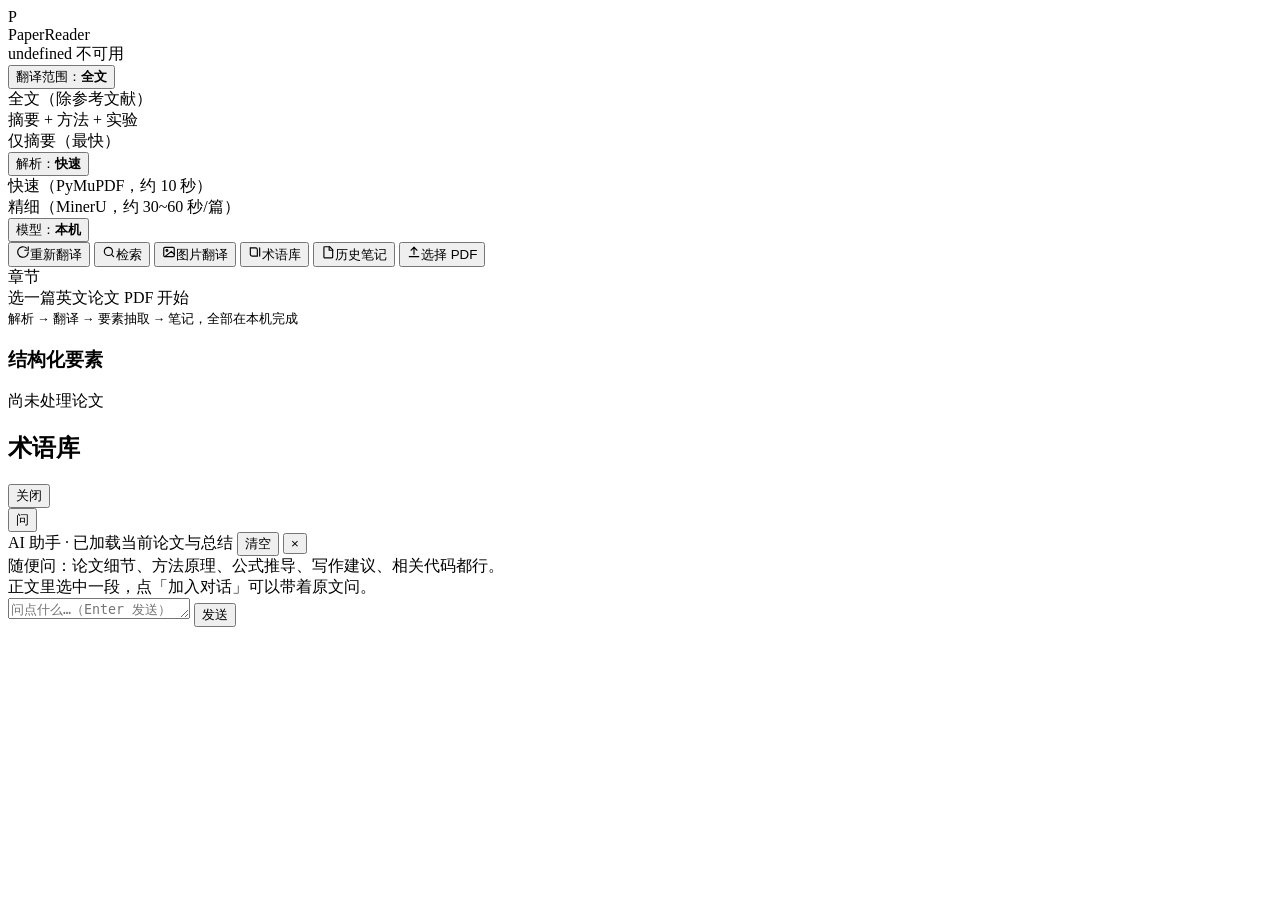
==== commit 8b574fe8: "清理两处冗余文案：快照横幅去掉括号说明，顶栏不再显示模型端点ID（改到悬停提示）" ====
--- a/web/static/index.html
+++ b/web/static/index.html
@@ -220,10 +220,12 @@
     const h = await api('/api/health');
     const dot = $('#dot');
     dot.className = 'dot ' + (h.ok ? 'on' : 'off');
-    const who = h.label ? `${h.label} · ${h.model}` : h.model;
+    const who = h.label || h.model;
     $('#modelTxt').textContent = h.ok
       ? `${who} · 术语 ${h.terms} 条`
-      : `${who} 不可用（${h.base_url}）`;
+      : `${who} 不可用`;
+    // 模型 ID 和接口地址不放在正文里，鼠标悬停才显示
+    $('#modelTxt').title = [h.model, h.base_url].filter(Boolean).join('\n');
     // 精细解析是否可用，决定「解析」菜单里的档位能不能选
     MINERU_OK = h.mineru !== false;
     applyMineruCapability();
@@ -381,10 +383,9 @@
       <button onclick="cancelTask()" >停止</button></div>`;
   }else{
     if(t.from_snapshot){
-      const staleTip = t.snapshot_stale ? '（术语库或模型已更新，可按需重译）' : '（直接复用历史结果，零耗时）';
       html += `<div class="warnbox" style="display:flex;align-items:center;gap:12px;
         background:rgba(110,168,254,.08);border-color:rgba(110,168,254,.3);color:var(--text)">
-        <span style="flex:1">已从历史快照秒开${staleTip}</span>
+        <span style="flex:1">已从历史快照秒开${t.snapshot_stale ? '，可按需重译' : ''}</span>
         ${t.pdf ? '<button onclick="rerunCurrent()" >重新解析翻译</button>' : ''}
       </div>`;
     }
@@ -837,8 +838,8 @@
       lw = Math.round(lw * ratio);
       rw = Math.round(rw * ratio);
     }
-    if (lw) main.style.setProperty('--lw', Math.max(170, lw) + 'px');
-    if (rw) main.style.setProperty('--rw', Math.max(170, rw) + 'px');
+    if (lw) document.documentElement.style.setProperty('--lw', Math.max(170, lw) + 'px');
+    if (rw) document.documentElement.style.setProperty('--rw', Math.max(170, rw) + 'px');
   };
   fit();
 
@@ -864,7 +865,7 @@
       const move = ev => {
         const delta = side === 'left' ? (ev.clientX - startX) : (startX - ev.clientX);
         const w = clamp(startW + delta, side);
-        main.style.setProperty(prop, w + 'px');
+        document.documentElement.style.setProperty(prop, w + 'px');
       };
       const up = () => {
         bar.classList.remove('dragging');
@@ -886,8 +887,8 @@
     const rw = parseInt(getComputedStyle(main).getPropertyValue('--rw')) || 390;
     if(lw + rw + 360 > main.clientWidth - 10){
       const ratio = (main.clientWidth - 10 - 360) / (lw + rw);
-      main.style.setProperty('--lw', Math.max(MIN, Math.round(lw * ratio)) + 'px');
-      main.style.setProperty('--rw', Math.max(MIN, Math.round(rw * ratio)) + 'px');
+      document.documentElement.style.setProperty('--lw', Math.max(MIN, Math.round(lw * ratio)) + 'px');
+      document.documentElement.style.setProperty('--rw', Math.max(MIN, Math.round(rw * ratio)) + 'px');
     }
   });
 })();
@@ -1329,6 +1330,7 @@
   CHAT.open = force === undefined ? !CHAT.open : !!force;
   $('#chatPanel').classList.toggle('hide', !CHAT.open);
   $('#chatFab').classList.toggle('active', CHAT.open);
+  $('#chatFab').classList.toggle('hidden', CHAT.open);
   $('#chatFab').textContent = CHAT.open ? '×' : '问';
   syncChatCtx();
   if(CHAT.open) setTimeout(() => $('#chatInput').focus(), 60);
@@ -1450,6 +1452,41 @@
   });
 })();
 
+// 面板高度拖拽：记在浏览器里，下次打开还是这个高度
+function initChatResize(){
+  const panel = document.getElementById('chatPanel');
+  const bar = document.getElementById('chatResize');
+  if(!panel || !bar) return;
+  const saved = parseInt(localStorage.getItem('pr_chat_h') || '', 10);
+  if(saved) panel.style.setProperty('--chat-h', saved + 'px');
+
+  bar.addEventListener('mousedown', e => {
+    e.preventDefault();
+    const startY = e.clientY;
+    const startH = panel.getBoundingClientRect().height;
+    document.body.classList.add('resizing-y');
+    const move = ev => {
+      // 往上拖变高：delta 用 startY - clientY
+      const h = Math.min(window.innerHeight - 96, Math.max(240, startH + (startY - ev.clientY)));
+      panel.style.setProperty('--chat-h', h + 'px');
+    };
+    const up = () => {
+      document.removeEventListener('mousemove', move);
+      document.removeEventListener('mouseup', up);
+      document.body.classList.remove('resizing-y');
+      localStorage.setItem('pr_chat_h', Math.round(panel.getBoundingClientRect().height));
+    };
+    document.addEventListener('mousemove', move);
+    document.addEventListener('mouseup', up);
+  });
+
+  // 双击恢复默认高度
+  bar.addEventListener('dblclick', () => {
+    panel.style.removeProperty('--chat-h');
+    localStorage.removeItem('pr_chat_h');
+  });
+}
+
 // 面板 DOM 在 script 之后，等解析完再绑事件
 document.addEventListener('DOMContentLoaded', () => {
   $('#chatFab').onclick = () => toggleChat();
@@ -1459,6 +1496,7 @@
     if(e.key === 'Enter' && !e.shiftKey){ e.preventDefault(); sendChat(); }
   });
   renderChatMsgs();
+  initChatResize();
   if(location.hash === '#chat') toggleChat(true);   // 支持 /#chat 直接打开对话框
 });
 
@@ -1466,6 +1504,7 @@
 
 <button id="chatFab" title="就这篇论文提问">问</button>
 <div id="chatPanel" class="hide">
+  <div class="chat-resize" id="chatResize" title="上下拖动调整高度，双击恢复默认"></div>
   <div class="chat-h">
     <span class="who"><i></i>AI 助手</span>
     <span class="ctx" id="chatCtx">· 已加载当前论文与总结</span>
